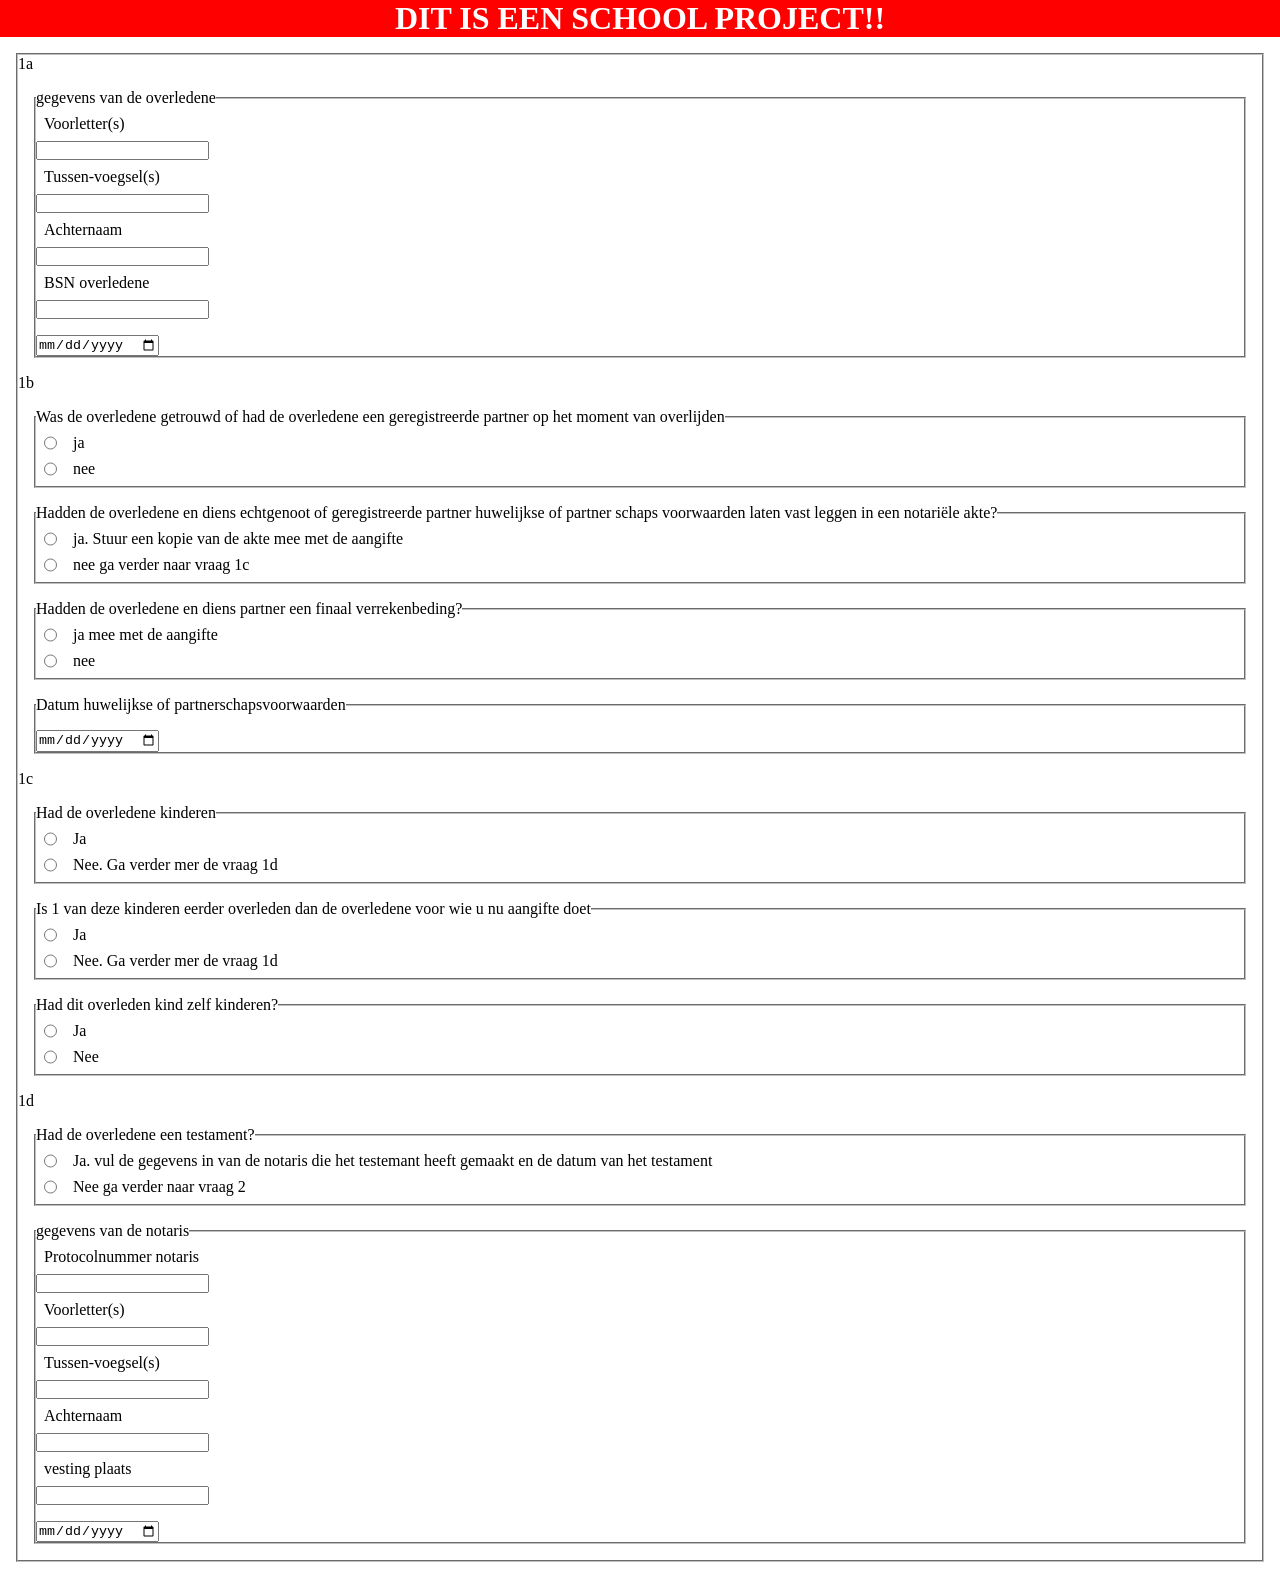
==== index.html @ cbd128c9 "warning school project aangemaakt" ====
<!doctype html>
<html lang="NL">
  <head>
    <meta charset="UTF-8" />
    <meta name="viewport" content="width=device-width, initial-scale=1.0" />
    <title>Document</title>
    <link rel="stylesheet" href="css/style.css" />
  </head>
  <header>
    <h1>Dit is een school project!!</h1>
  </header>
  <body>
    <form>
      <fieldset>
        <!-- /////////////////////////////// 
        fieldset voor invullen van de namen
        /////////////////////////////// -->
        <p>1a</p>
        <fieldset>
          <legend>gegevens van de overledene</legend>

          <label for="name">Voorletter(s)</label>
          <input type="text" id="name" required />
          <label for="name">Tussen-voegsel(s)</label>
          <input type="text" />
          <label for="name">Achternaam</label>
          <input type="text" id="name" />
          <label for="name">BSN overledene</label>
          <input type="text" id="name" minlength="8" maxlength="9" required />
          <label for="name"></label>
          <input type="date" id="name" />
        </fieldset>
        <!-- /////////////////////////////// 
        married gedeelte
        /////////////////////////////// -->
        <p>1b</p>
        <fieldset>
          <legend>
            Was de overledene getrouwd of had de overledene een geregistreerde
            partner op het moment van overlijden
          </legend>
          <label> <input type="radio" name="married" />ja </label>
          <label> <input type="radio" name="married" />nee </label>
        </fieldset>

        <fieldset>
          <legend>
            Hadden de overledene en diens echtgenoot of geregistreerde partner
            huwelijkse of partner schaps voorwaarden laten vast leggen in een
            notariële akte?
          </legend>
          <label
            ><input type="radio" name="akte" />ja. Stuur een kopie van de akte
            mee met de aangifte</label
          >
          <label
            ><input type="radio" name="akte" /> nee ga verder naar vraag
            1c</label
          >
        </fieldset>

        <fieldset>
          <legend>
            Hadden de overledene en diens partner een finaal verrekenbeding?
          </legend>
          <label
            ><input type="radio" name="partner" />ja mee met de aangifte</label
          >
          <label><input type="radio" name="partner" /> nee</label>
        </fieldset>
        <fieldset>
          <legend>Datum huwelijkse of partnerschapsvoorwaarden</legend>
          <label for="huwlijk"></label>
          <input type="date" id="huwlijk" />
        </fieldset>

        <!-- /////////////////////////////// 
        Kinderen >
        /////////////////////////////// -->

        1c
        <fieldset>
          <legend>Had de overledene kinderen</legend>
          <label><input type="radio" name="kinderen" />Ja </label>
          <label
            ><input type="radio" name="kinderen" /> Nee. Ga verder mer de vraag
            1d</label
          >
        </fieldset>

        <fieldset>
          <legend>
            Is 1 van deze kinderen eerder overleden dan de overledene voor wie u
            nu aangifte doet
          </legend>
          <label><input type="radio" name="kinderen-dood" />Ja </label>
          <label
            ><input type="radio" name="kinderen-dood" /> Nee. Ga verder mer de
            vraag 1d</label
          >
        </fieldset>

        <fieldset>
          <legend>Had dit overleden kind zelf kinderen?</legend>
          <label><input type="radio" name="kinderen-kind" />Ja </label>
          <label> <input type="radio" name="kinderen-kind" /> Nee </label>
        </fieldset>

        <!-- /////////////////////////////// 
     overleden
        /////////////////////////////// -->
        <p>1d</p>

        <fieldset>
          <legend>Had de overledene een testament?</legend>
          <label
            ><input type="radio" name="overleden" />Ja. vul de gegevens in van
            de notaris die het testemant heeft gemaakt en de datum van het
            testament</label
          >
          <label
            ><input type="radio" name="overleden" /> Nee ga verder naar vraag
            2</label
          >
        </fieldset>
        <fieldset>
          <legend>gegevens van de notaris</legend>

          <label for="notaris">Protocolnummer notaris</label>
          <input type="number" id="notaris" />

          <label for="notaris">Voorletter(s)</label>
          <input type="text" id="notaris" required />
          <label for="notaris">Tussen-voegsel(s)</label>
          <input type="text" />
          <label for="notaris">Achternaam</label>
          <input type="text" id="notaris" />
          <label for="notaris">vesting plaats</label>
          <input type="text" id="notaris" />

          <label for="notaris"></label>
          <input type="date" id="notaris" />
        </fieldset>
      </fieldset>
    </form>
    <script src="scripts/script.js"></script>
  </body>
</html>
---- css/style.css ----
*{
    margin: 0;
    padding: 0;
    font-style: roboto;
}

h1{
    background-color: red;
    color: white;
    display: flex;
    justify-content: center;
    text-transform: uppercase;
}

fieldset{
    margin: 1rem;
}

label{
    display: flex;
    gap: 1rem;
    margin: 0.5rem;
}
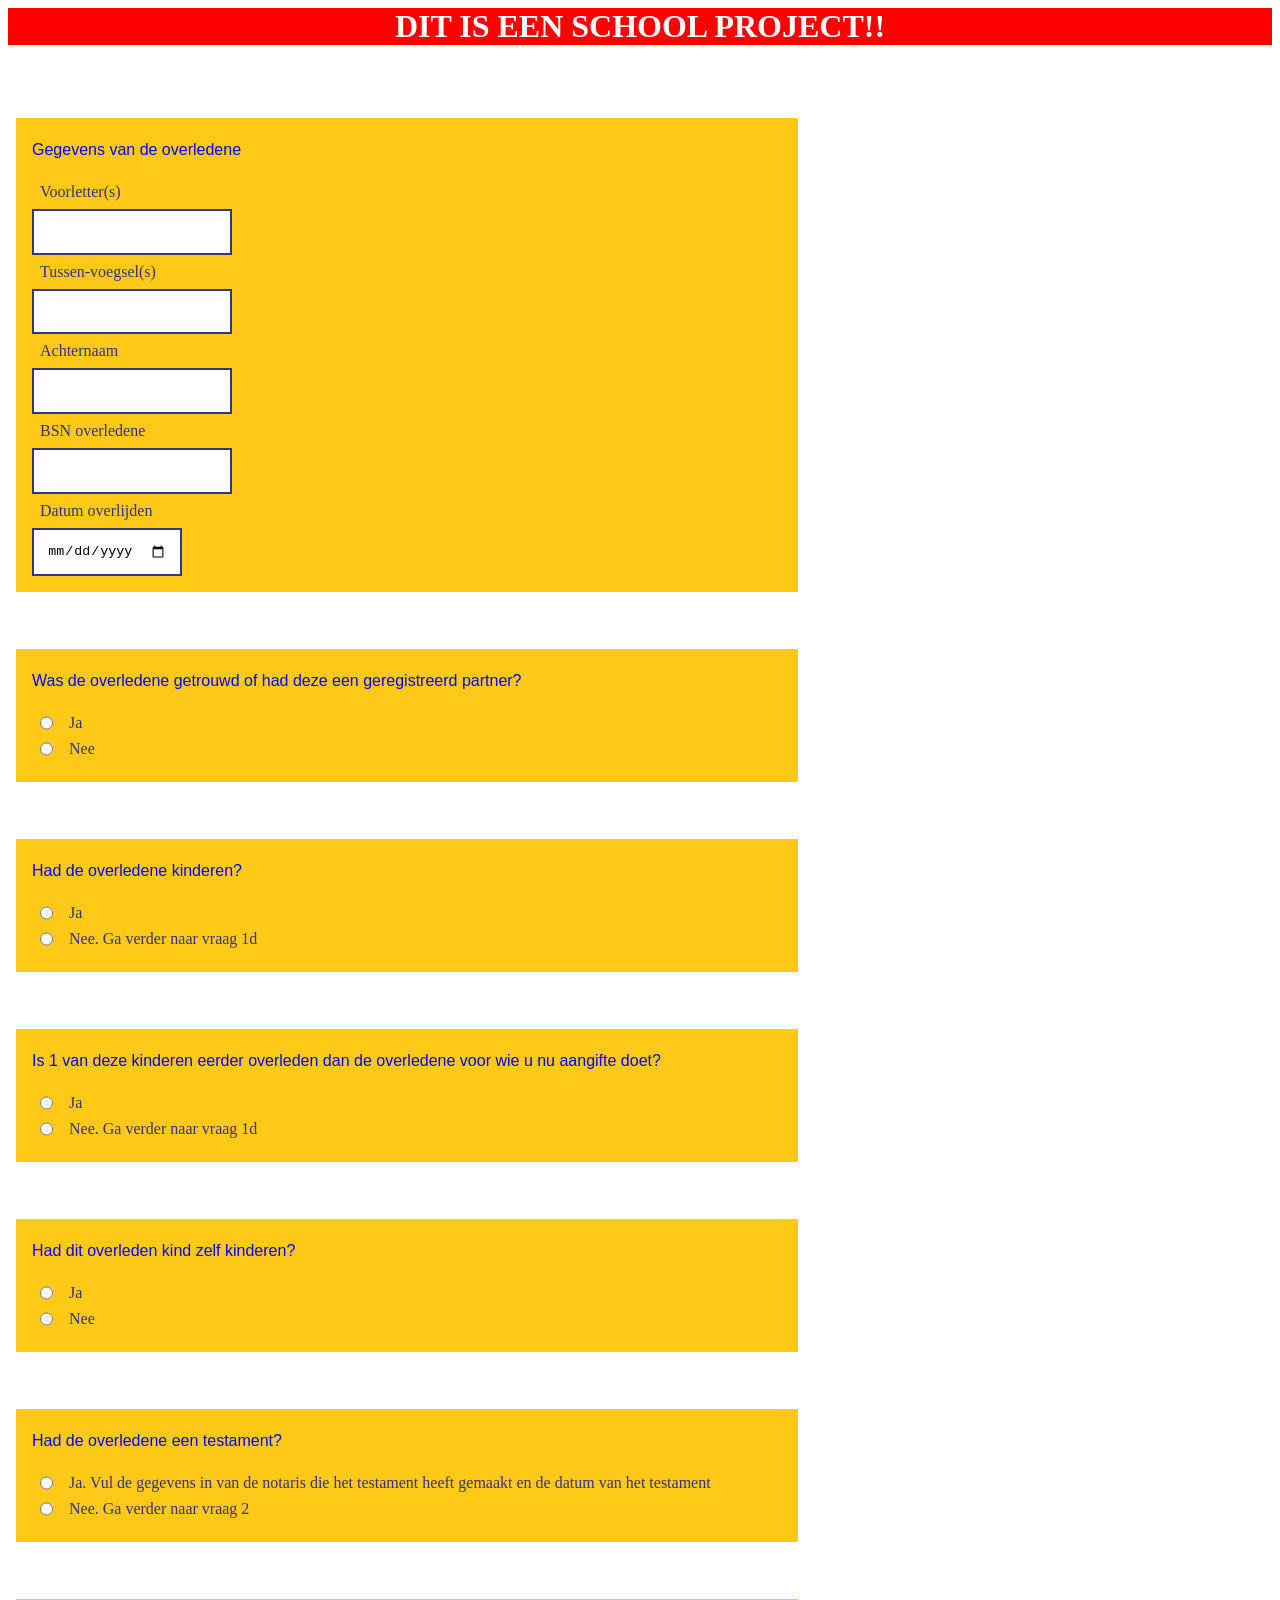
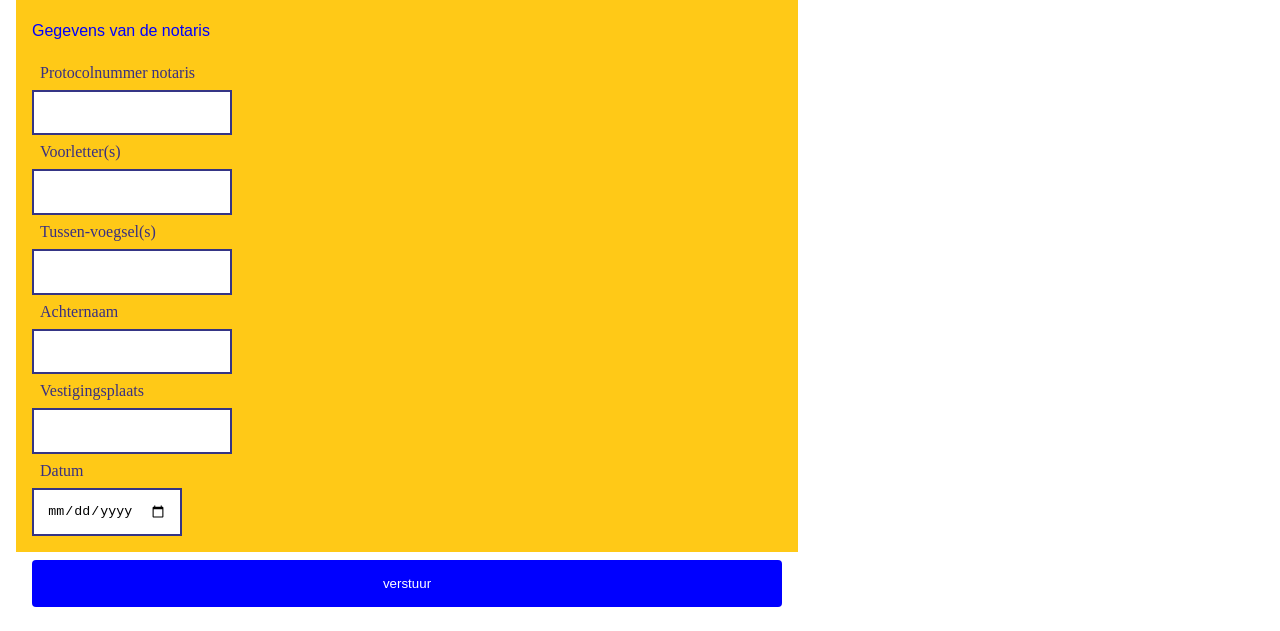
==== commit f36f8b7a: "styling toevoegen en 1e progressiv disclosure toegevoegd" ====
--- a/index.html
+++ b/index.html
@@ -6,143 +6,180 @@
     <title>Document</title>
     <link rel="stylesheet" href="css/style.css" />
   </head>
-  <header>
-    <h1>Dit is een school project!!</h1>
-  </header>
+
   <body>
+    <header>
+      <h1>Dit is een school project!!</h1>
+    </header>
+
     <form>
+      <!-- 1A -->
+
       <fieldset>
-        <!-- /////////////////////////////// 
-        fieldset voor invullen van de namen
-        /////////////////////////////// -->
-        <p>1a</p>
-        <fieldset>
-          <legend>gegevens van de overledene</legend>
+        <legend>Gegevens van de overledene</legend>
 
-          <label for="name">Voorletter(s)</label>
-          <input type="text" id="name" required />
-          <label for="name">Tussen-voegsel(s)</label>
-          <input type="text" />
-          <label for="name">Achternaam</label>
-          <input type="text" id="name" />
-          <label for="name">BSN overledene</label>
-          <input type="text" id="name" minlength="8" maxlength="9" required />
-          <label for="name"></label>
-          <input type="date" id="name" />
-        </fieldset>
-        <!-- /////////////////////////////// 
-        married gedeelte
-        /////////////////////////////// -->
-        <p>1b</p>
-        <fieldset>
-          <legend>
-            Was de overledene getrouwd of had de overledene een geregistreerde
-            partner op het moment van overlijden
-          </legend>
-          <label> <input type="radio" name="married" />ja </label>
-          <label> <input type="radio" name="married" />nee </label>
-        </fieldset>
+        <label for="initial">Voorletter(s)</label>
+        <input type="text" id="initial" required />
 
-        <fieldset>
-          <legend>
-            Hadden de overledene en diens echtgenoot of geregistreerde partner
-            huwelijkse of partner schaps voorwaarden laten vast leggen in een
-            notariële akte?
-          </legend>
-          <label
-            ><input type="radio" name="akte" />ja. Stuur een kopie van de akte
-            mee met de aangifte</label
-          >
-          <label
-            ><input type="radio" name="akte" /> nee ga verder naar vraag
-            1c</label
-          >
-        </fieldset>
+        <label for="tussen">Tussen-voegsel(s)</label>
+        <input type="text" id="tussen" />
 
-        <fieldset>
-          <legend>
-            Hadden de overledene en diens partner een finaal verrekenbeding?
-          </legend>
-          <label
-            ><input type="radio" name="partner" />ja mee met de aangifte</label
-          >
-          <label><input type="radio" name="partner" /> nee</label>
-        </fieldset>
-        <fieldset>
-          <legend>Datum huwelijkse of partnerschapsvoorwaarden</legend>
-          <label for="huwlijk"></label>
-          <input type="date" id="huwlijk" />
-        </fieldset>
+        <label for="achternaam">Achternaam</label>
+        <input type="text" id="achternaam" />
 
-        <!-- /////////////////////////////// 
-        Kinderen >
-        /////////////////////////////// -->
+        <label for="bsn">BSN overledene</label>
+        <input type="text" id="bsn" minlength="8" maxlength="9" required />
 
-        1c
-        <fieldset>
-          <legend>Had de overledene kinderen</legend>
-          <label><input type="radio" name="kinderen" />Ja </label>
-          <label
-            ><input type="radio" name="kinderen" /> Nee. Ga verder mer de vraag
-            1d</label
-          >
-        </fieldset>
+        <label for="date">Datum overlijden</label>
+        <input type="date" id="date" />
+      </fieldset>
 
-        <fieldset>
-          <legend>
-            Is 1 van deze kinderen eerder overleden dan de overledene voor wie u
-            nu aangifte doet
-          </legend>
-          <label><input type="radio" name="kinderen-dood" />Ja </label>
-          <label
-            ><input type="radio" name="kinderen-dood" /> Nee. Ga verder mer de
-            vraag 1d</label
-          >
-        </fieldset>
+      <!-- 1B -->
 
-        <fieldset>
-          <legend>Had dit overleden kind zelf kinderen?</legend>
-          <label><input type="radio" name="kinderen-kind" />Ja </label>
-          <label> <input type="radio" name="kinderen-kind" /> Nee </label>
-        </fieldset>
+      <fieldset>
+        <legend>
+          Was de overledene getrouwd of had deze een geregistreerd partner?
+        </legend>
 
-        <!-- /////////////////////////////// 
-     overleden
-        /////////////////////////////// -->
-        <p>1d</p>
+        <label for="married-ja">
+          <input type="radio" name="married" id="married-ja" />
+          Ja
+        </label>
 
-        <fieldset>
-          <legend>Had de overledene een testament?</legend>
-          <label
-            ><input type="radio" name="overleden" />Ja. vul de gegevens in van
-            de notaris die het testemant heeft gemaakt en de datum van het
-            testament</label
-          >
-          <label
-            ><input type="radio" name="overleden" /> Nee ga verder naar vraag
-            2</label
-          >
-        </fieldset>
-        <fieldset>
-          <legend>gegevens van de notaris</legend>
+        <label for="married-nee">
+          <input type="radio" name="married" id="married-nee" />
+          Nee
+        </label>
+      </fieldset>
 
-          <label for="notaris">Protocolnummer notaris</label>
-          <input type="number" id="notaris" />
+      <fieldset id="akte-fieldset">
+        <legend>
+          Hadden de overledene en diens echtgenoot of geregistreerde partner
+          huwelijkse of partnerschapsvoorwaarden laten vastleggen in een
+          notariële akte?
+        </legend>
 
-          <label for="notaris">Voorletter(s)</label>
-          <input type="text" id="notaris" required />
-          <label for="notaris">Tussen-voegsel(s)</label>
-          <input type="text" />
-          <label for="notaris">Achternaam</label>
-          <input type="text" id="notaris" />
-          <label for="notaris">vesting plaats</label>
-          <input type="text" id="notaris" />
+        <label for="akte-ja">
+          <input type="radio" name="akte" id="akte-ja" />
+          Ja. Stuur een kopie mee
+        </label>
 
-          <label for="notaris"></label>
-          <input type="date" id="notaris" />
-        </fieldset>
+        <label for="akte-nee">
+          <input type="radio" name="akte" id="akte-nee" />
+          Nee. Ga verder naar vraag 1c
+        </label>
       </fieldset>
+
+      <fieldset id="partner-fieldset">
+        <legend>
+          Hadden de overledene en diens partner een finaal verrekenbeding?
+        </legend>
+
+        <label for="partner-ja">
+          <input type="radio" name="partner" id="partner-ja" />
+          Ja, mee met de aangifte
+        </label>
+
+        <label for="partner-nee">
+          <input type="radio" name="partner" id="partner-nee" />
+          Nee
+        </label>
+      </fieldset>
+
+      <fieldset id="huwlijk-fieldset">
+        <legend>Datum huwelijkse of partnerschapsvoorwaarden</legend>
+
+        <label for="huwlijk">Datum</label>
+        <input type="date" id="huwlijk" />
+      </fieldset>
+
+      <!-- 1C -->
+
+      <fieldset>
+        <legend>Had de overledene kinderen?</legend>
+
+        <label for="kinderen-ja">
+          <input type="radio" name="kinderen" id="kinderen-ja" />
+          Ja
+        </label>
+
+        <label for="kinderen-nee">
+          <input type="radio" name="kinderen" id="kinderen-nee" />
+          Nee. Ga verder naar vraag 1d
+        </label>
+      </fieldset>
+
+      <fieldset>
+        <legend>
+          Is 1 van deze kinderen eerder overleden dan de overledene voor wie u
+          nu aangifte doet?
+        </legend>
+
+        <label for="kinderen-dood-ja">
+          <input type="radio" name="kinderen-dood" id="kinderen-dood-ja" />
+          Ja
+        </label>
+
+        <label for="kinderen-dood-nee">
+          <input type="radio" name="kinderen-dood" id="kinderen-dood-nee" />
+          Nee. Ga verder naar vraag 1d
+        </label>
+      </fieldset>
+
+      <fieldset>
+        <legend>Had dit overleden kind zelf kinderen?</legend>
+
+        <label for="kinderen-kind-ja">
+          <input type="radio" name="kinderen-kind" id="kinderen-kind-ja" />
+          Ja
+        </label>
+
+        <label for="kinderen-kind-nee">
+          <input type="radio" name="kinderen-kind" id="kinderen-kind-nee" />
+          Nee
+        </label>
+      </fieldset>
+
+      <!-- 1D -->
+
+      <fieldset>
+        <legend>Had de overledene een testament?</legend>
+
+        <label for="testament-ja">
+          <input type="radio" name="testament" id="testament-ja" />
+          Ja. Vul de gegevens in van de notaris die het testament heeft gemaakt
+          en de datum van het testament
+        </label>
+
+        <label for="testament-nee">
+          <input type="radio" name="testament" id="testament-nee" />
+          Nee. Ga verder naar vraag 2
+        </label>
+      </fieldset>
+
+      <fieldset>
+        <legend>Gegevens van de notaris</legend>
+
+        <label for="notaris-protocol">Protocolnummer notaris</label>
+        <input type="number" id="notaris-protocol" />
+
+        <label for="notaris-voorletters">Voorletter(s)</label>
+        <input type="text" id="notaris-voorletters" required />
+
+        <label for="notaris-tussen">Tussen-voegsel(s)</label>
+        <input type="text" id="notaris-tussen" />
+
+        <label for="notaris-achternaam">Achternaam</label>
+        <input type="text" id="notaris-achternaam" />
+
+        <label for="notaris-vesting">Vestigingsplaats</label>
+        <input type="text" id="notaris-vesting" />
+
+        <label for="notaris-datum">Datum</label>
+        <input type="date" id="notaris-datum" />
+      </fieldset>
+
+      <button type="submit">verstuur</button>
     </form>
-    <script src="scripts/script.js"></script>
   </body>
 </html>
--- a/css/style.css
+++ b/css/style.css
@@ -1,8 +1,24 @@
+/* MARK: root */
+:root{
+    --form-width: min(80vw, 750px);
+}
+/* zet de fonts om van woff naar ttf */
+@font-face{
+    font-family: nssans;
+    src: url(assets/fonts/nssans-regular.woff2);
+}
+
 *{
     margin: 0;
     padding: 0;
-    font-style: roboto;
+    border: none;
 }
+
+body{
+  color: rgb(230 230 233);
+  margin: 0.5rem;
+}
+
 
 h1{
     background-color: red;
@@ -10,14 +26,75 @@
     display: flex;
     justify-content: center;
     text-transform: uppercase;
+    
 }
 
+form{
+    display: flex;
+    flex-direction: column;
+    align-items: center;
+    margin: 1rem;
+    width: var(--form-width);
+    padding: 0.5rem;
+}
+
+
+
 fieldset{
-    margin: 1rem;
+    margin: 0.5rem;
+    width: 100%;
+    background-color: rgb(255 201 23);
+    padding: 1rem;
 }
+
+legend{
+    color: blue;
+    padding-top: 4rem;
+    font-family: nssans, sans-serif;
+
+}
+/* met Nienke gemaakt
+fieldset:has(input[type="radio"]) legend, fieldset:has(input[type="text"]) legend{
+    float: none;
+} */
 
 label{
     display: flex;
+    flex-direction: row;
     gap: 1rem;
     margin: 0.5rem;
-}+    color: rgb(57 48 130);
+}
+
+
+input{
+    padding: 1em;
+    border: 2px solid #353585;
+}
+
+/* MARK: verstuur button */
+button{
+    background-color: blue;
+    width: 100%;
+    height: fit-content;
+    color: white;
+    border-radius: 4px;
+    padding: 1rem;
+}
+
+ /*  MARK: progressiv disclosure  */
+
+#akte-fieldset,
+#partner-fieldset,
+#huwlijk-fieldset {
+    display: none;
+}
+
+form:has(#married-ja:checked) #akte-fieldset,
+form:has(#married-ja:checked) #partner-fieldset,
+form:has(#married-ja:checked) #huwlijk-fieldset {
+    display: block;
+}
+
+
+
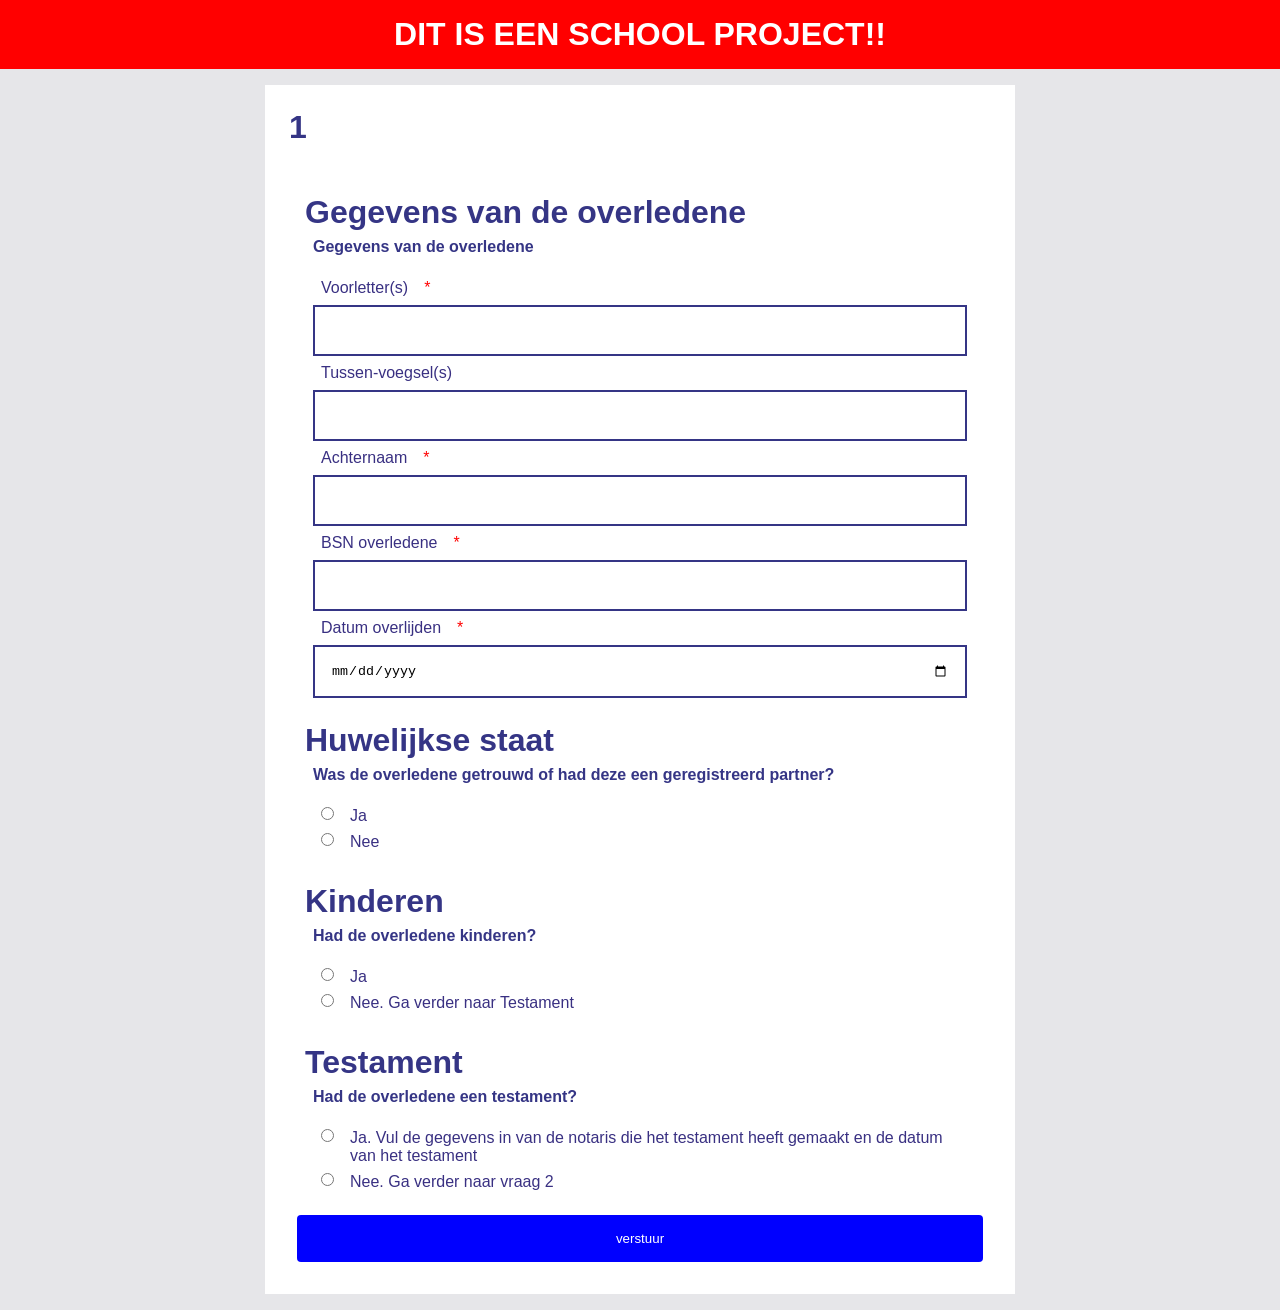
==== commit 51c45927: "readmy update en error msg begin toegevoegd" ====
--- a/index.html
+++ b/index.html
@@ -13,173 +13,183 @@
     </header>
 
     <form>
-      <!-- 1A -->
+      <h2>1</h2>
+      <fieldset>
+        <!-- MARK:gegevens overledene -->
+        <h2>Gegevens van de overledene</h2>
+        <fieldset>
+          <legend>Gegevens van de overledene</legend>
 
-      <fieldset>
-        <legend>Gegevens van de overledene</legend>
+          <label for="initial">Voorletter(s) <span>*</span></label>
+          <input type="text" id="initial" required />
+          <p class="error-msg">vul je Voorletter(s) in</p>
 
-        <label for="initial">Voorletter(s)</label>
-        <input type="text" id="initial" required />
+          <label for="tussen">Tussen-voegsel(s)</label>
+          <input type="text" id="tussen" />
 
-        <label for="tussen">Tussen-voegsel(s)</label>
-        <input type="text" id="tussen" />
+          <label for="achternaam">Achternaam <span>*</span></label>
+          <input type="text" id="achternaam" required />
+          <p class="error-msg">vul je acthernaam in</p>
 
-        <label for="achternaam">Achternaam</label>
-        <input type="text" id="achternaam" />
+          <label for="bsn">BSN overledene <span>*</span></label>
+          <input type="text" id="bsn" minlength="8" maxlength="9" required />
+          <p class="error-msg">BSN nummer bestaat uit 8 tot 9 nummers</p>
 
-        <label for="bsn">BSN overledene</label>
-        <input type="text" id="bsn" minlength="8" maxlength="9" required />
+          <label for="date">Datum overlijden <span>*</span></label>
+          <input type="date" id="date" required />
+        </fieldset>
+        <!-- MARK:huwelijkse staat -->
+        <h2>Huwelijkse staat</h2>
+        <fieldset>
+          <legend>
+            Was de overledene getrouwd of had deze een geregistreerd partner?
+          </legend>
 
-        <label for="date">Datum overlijden</label>
-        <input type="date" id="date" />
+          <label for="married-ja">
+            <input type="radio" name="married" id="married-ja" />
+            Ja
+          </label>
+
+          <label for="married-nee">
+            <input type="radio" name="married" id="married-nee" />
+            Nee
+          </label>
+        </fieldset>
+
+        <fieldset id="akte-fieldset">
+          <legend>
+            Hadden de overledene en diens echtgenoot of geregistreerde partner
+            huwelijkse of partnerschapsvoorwaarden laten vastleggen in een
+            notariële akte?
+          </legend>
+
+          <label for="akte-ja">
+            <input type="radio" name="akte" id="akte-ja" />
+            Ja. Stuur een kopie mee
+          </label>
+
+          <label for="akte-nee">
+            <input type="radio" name="akte" id="akte-nee" />
+            Nee. Ga verder naar de volgende vraag
+          </label>
+        </fieldset>
+
+        <fieldset id="akte-kopie-fieldset">
+          <legend>Kopie van de akte</legend>
+          <label for="akte-kopie">Kopie van de akte</label>
+          <input type="file" id="akte-kopie" />
+        </fieldset>
+
+        <fieldset id="partner-fieldset">
+          <legend>
+            Hadden de overledene en diens partner een finaal verrekenbeding?
+          </legend>
+
+          <label for="partner-ja">
+            <input type="radio" name="partner" id="partner-ja" />
+            Ja, mee met de aangifte
+          </label>
+
+          <label for="partner-nee">
+            <input type="radio" name="partner" id="partner-nee" />
+            Nee
+          </label>
+        </fieldset>
+
+        <fieldset id="huwlijk-fieldset">
+          <legend>Datum huwelijkse of partnerschapsvoorwaarden</legend>
+          <label for="huwlijk">Datum</label>
+          <input type="date" id="huwlijk" />
+        </fieldset>
+        <!-- MARK:kinderen -->
+        <h2>Kinderen</h2>
+        <fieldset>
+          <legend>Had de overledene kinderen?</legend>
+
+          <label for="kinderen-ja">
+            <input type="radio" name="kinderen" id="kinderen-ja" />
+            Ja
+          </label>
+
+          <label for="kinderen-nee">
+            <input type="radio" name="kinderen" id="kinderen-nee" />
+            Nee. Ga verder naar Testament
+          </label>
+        </fieldset>
+
+        <fieldset id="kinderen-dood-fieldset">
+          <legend>
+            Is 1 van deze kinderen eerder overleden dan de overledene voor wie u
+            nu aangifte doet?
+          </legend>
+
+          <label for="kinderen-dood-ja">
+            <input type="radio" name="kinderen-dood" id="kinderen-dood-ja" />
+            Ja
+          </label>
+
+          <label for="kinderen-dood-nee">
+            <input type="radio" name="kinderen-dood" id="kinderen-dood-nee" />
+            Nee. Ga verder naar Testament
+          </label>
+        </fieldset>
+
+        <fieldset id="kinderen-kind-fieldset">
+          <legend>Had dit overleden kind zelf kinderen?</legend>
+
+          <label for="kinderen-kind-ja">
+            <input type="radio" name="kinderen-kind" id="kinderen-kind-ja" />
+            Ja
+          </label>
+
+          <label for="kinderen-kind-nee">
+            <input type="radio" name="kinderen-kind" id="kinderen-kind-nee" />
+            Nee
+          </label>
+        </fieldset>
+        <!-- MARK:testament/notaris -->
+        <h2>Testament</h2>
+        <fieldset>
+          <legend>Had de overledene een testament?</legend>
+
+          <label for="testament-ja">
+            <input type="radio" name="testament" id="testament-ja" />
+            Ja. Vul de gegevens in van de notaris die het testament heeft
+            gemaakt en de datum van het testament
+          </label>
+
+          <label for="testament-nee">
+            <input type="radio" name="testament" id="testament-nee" />
+            Nee. Ga verder naar vraag 2
+          </label>
+        </fieldset>
+        <!-----------------------
+--------- Notaris -------
+--------------------------->
+        <fieldset id="notaris-fieldset">
+          <legend>Gegevens van de notaris</legend>
+
+          <label for="notaris-protocol">Protocolnummer notaris</label>
+          <input type="number" id="notaris-protocol" />
+
+          <label for="notaris-voorletters">Voorletter(s)</label>
+          <input type="text" id="notaris-voorletters" />
+
+          <label for="notaris-tussen">Tussen-voegsel(s)</label>
+          <input type="text" id="notaris-tussen" />
+
+          <label for="notaris-achternaam">Achternaam</label>
+          <input type="text" id="notaris-achternaam" />
+
+          <label for="notaris-vesting">Vestigingsplaats</label>
+          <input type="text" id="notaris-vesting" />
+
+          <label for="notaris-datum">Datum</label>
+          <input type="date" id="notaris-datum" />
+        </fieldset>
+
+        <button type="submit">verstuur</button>
       </fieldset>
-
-      <!-- 1B -->
-
-      <fieldset>
-        <legend>
-          Was de overledene getrouwd of had deze een geregistreerd partner?
-        </legend>
-
-        <label for="married-ja">
-          <input type="radio" name="married" id="married-ja" />
-          Ja
-        </label>
-
-        <label for="married-nee">
-          <input type="radio" name="married" id="married-nee" />
-          Nee
-        </label>
-      </fieldset>
-
-      <fieldset id="akte-fieldset">
-        <legend>
-          Hadden de overledene en diens echtgenoot of geregistreerde partner
-          huwelijkse of partnerschapsvoorwaarden laten vastleggen in een
-          notariële akte?
-        </legend>
-
-        <label for="akte-ja">
-          <input type="radio" name="akte" id="akte-ja" />
-          Ja. Stuur een kopie mee
-        </label>
-
-        <label for="akte-nee">
-          <input type="radio" name="akte" id="akte-nee" />
-          Nee. Ga verder naar vraag 1c
-        </label>
-      </fieldset>
-
-      <fieldset id="partner-fieldset">
-        <legend>
-          Hadden de overledene en diens partner een finaal verrekenbeding?
-        </legend>
-
-        <label for="partner-ja">
-          <input type="radio" name="partner" id="partner-ja" />
-          Ja, mee met de aangifte
-        </label>
-
-        <label for="partner-nee">
-          <input type="radio" name="partner" id="partner-nee" />
-          Nee
-        </label>
-      </fieldset>
-
-      <fieldset id="huwlijk-fieldset">
-        <legend>Datum huwelijkse of partnerschapsvoorwaarden</legend>
-
-        <label for="huwlijk">Datum</label>
-        <input type="date" id="huwlijk" />
-      </fieldset>
-
-      <!-- 1C -->
-
-      <fieldset>
-        <legend>Had de overledene kinderen?</legend>
-
-        <label for="kinderen-ja">
-          <input type="radio" name="kinderen" id="kinderen-ja" />
-          Ja
-        </label>
-
-        <label for="kinderen-nee">
-          <input type="radio" name="kinderen" id="kinderen-nee" />
-          Nee. Ga verder naar vraag 1d
-        </label>
-      </fieldset>
-
-      <fieldset>
-        <legend>
-          Is 1 van deze kinderen eerder overleden dan de overledene voor wie u
-          nu aangifte doet?
-        </legend>
-
-        <label for="kinderen-dood-ja">
-          <input type="radio" name="kinderen-dood" id="kinderen-dood-ja" />
-          Ja
-        </label>
-
-        <label for="kinderen-dood-nee">
-          <input type="radio" name="kinderen-dood" id="kinderen-dood-nee" />
-          Nee. Ga verder naar vraag 1d
-        </label>
-      </fieldset>
-
-      <fieldset>
-        <legend>Had dit overleden kind zelf kinderen?</legend>
-
-        <label for="kinderen-kind-ja">
-          <input type="radio" name="kinderen-kind" id="kinderen-kind-ja" />
-          Ja
-        </label>
-
-        <label for="kinderen-kind-nee">
-          <input type="radio" name="kinderen-kind" id="kinderen-kind-nee" />
-          Nee
-        </label>
-      </fieldset>
-
-      <!-- 1D -->
-
-      <fieldset>
-        <legend>Had de overledene een testament?</legend>
-
-        <label for="testament-ja">
-          <input type="radio" name="testament" id="testament-ja" />
-          Ja. Vul de gegevens in van de notaris die het testament heeft gemaakt
-          en de datum van het testament
-        </label>
-
-        <label for="testament-nee">
-          <input type="radio" name="testament" id="testament-nee" />
-          Nee. Ga verder naar vraag 2
-        </label>
-      </fieldset>
-
-      <fieldset>
-        <legend>Gegevens van de notaris</legend>
-
-        <label for="notaris-protocol">Protocolnummer notaris</label>
-        <input type="number" id="notaris-protocol" />
-
-        <label for="notaris-voorletters">Voorletter(s)</label>
-        <input type="text" id="notaris-voorletters" required />
-
-        <label for="notaris-tussen">Tussen-voegsel(s)</label>
-        <input type="text" id="notaris-tussen" />
-
-        <label for="notaris-achternaam">Achternaam</label>
-        <input type="text" id="notaris-achternaam" />
-
-        <label for="notaris-vesting">Vestigingsplaats</label>
-        <input type="text" id="notaris-vesting" />
-
-        <label for="notaris-datum">Datum</label>
-        <input type="date" id="notaris-datum" />
-      </fieldset>
-
-      <button type="submit">verstuur</button>
     </form>
   </body>
 </html>
--- a/css/style.css
+++ b/css/style.css
@@ -1,98 +1,183 @@
-/* MARK: root */
-:root{
-    --form-width: min(80vw, 750px);
-}
-/* zet de fonts om van woff naar ttf */
-@font-face{
+@font-face {
     font-family: nssans;
-    src: url(assets/fonts/nssans-regular.woff2);
+    src: url('../assets/fonts/nssans-regular.woff2') format('woff2');
+    font-weight: normal;
+    font-style: normal;
 }
 
-*{
-    margin: 0;
-    padding: 0;
-    border: none;
+@font-face {
+    font-family: nssans;
+    src: url('../assets/fonts/nssans-bold.woff2') format('woff2');
+    font-weight: bold;
+    font-style: normal;
 }
-
-body{
-  color: rgb(230 230 233);
-  margin: 0.5rem;
+/* MARK: root */
+:root {
+    --form-width: min(92vw, 750px);
+    
+    /* Colors */
+    --color-primary: #353585;
+    --color-primary-dark: #0a3680;
+    --color-light: #e6e6e9;
+    --color-accent: red;
+    --color-text: rgb(57 48 130);
+    --color-bg: #e6e6e9;
+    --color-white: white;
+    --color-button: blue;
+    --color-border: #353585;
 }
 
 
-h1{
-    background-color: red;
-    color: white;
+* {
+    margin: 0;
+    padding: 0;
+    border: 0;
+    box-sizing: border-box;
+}
+
+body {
+    background-color: var(--color-bg);
+    font-family: nssans, sans-serif;
+}
+
+h1 {
+    background-color: var(--color-accent);
+    color: var(--color-white);
     display: flex;
     justify-content: center;
     text-transform: uppercase;
-    
+    padding: 1rem;
+    font-family: nssans, sans-serif;
+    font-weight: bold;
 }
 
-form{
+form {
     display: flex;
     flex-direction: column;
-    align-items: center;
-    margin: 1rem;
+    align-items: stretch;
+    margin: 1rem auto;
     width: var(--form-width);
-    padding: 0.5rem;
+    padding: 1rem;
+    background-color: var(--color-white);
+    gap: 1rem;
 }
 
-
-
-fieldset{
-    margin: 0.5rem;
-    width: 100%;
-    background-color: rgb(255 201 23);
-    padding: 1rem;
+span {
+    color: var(--color-accent);
 }
 
-legend{
-    color: blue;
-    padding-top: 4rem;
+h2 {
+    padding: 0.5rem ;
+    color: var(--color-primary);
     font-family: nssans, sans-serif;
-
-}
-/* met Nienke gemaakt
-fieldset:has(input[type="radio"]) legend, fieldset:has(input[type="text"]) legend{
-    float: none;
-} */
-
-label{
-    display: flex;
-    flex-direction: row;
-    gap: 1rem;
-    margin: 0.5rem;
-    color: rgb(57 48 130);
+    font-size: 2rem;
+    font-weight: bold;
 }
 
-
-input{
-    padding: 1em;
-    border: 2px solid #353585;
+fieldset {
+    margin: 0;
+    padding: 1rem;
+    width: 100%;
+    min-inline-size: 0;
 }
 
-/* MARK: verstuur button */
-button{
-    background-color: blue;
+legend {
+    color: var(--color-primary);
+    font-family: nssans, sans-serif;
+    line-height: 1;
+    font-weight: bold;
+}
+
+label {
+    display: flex;
+    align-items: flex-start;
+    gap: 1rem;
+    margin: 0.5rem ;
+    color: var(--color-text);
+    font-family: nssans, sans-serif;
+}
+
+/* MARK:input types */
+
+input[type="text"],
+input[type="date"],
+input[type="number"],
+input[type="file"] {
     width: 100%;
-    height: fit-content;
-    color: white;
+    max-width: 100%;
+    padding: 1rem;
+    border: 2px solid var(--color-border);
+    transition: border-color 0.2s ease;
+}
+
+input[type="text"]:focus,
+input[type="date"]:focus,
+input[type="number"]:focus,
+input[type="file"]:focus {
+    border: 3px solid var(--color-primary-dark);
+    background-color: var(--color-light);
+}
+/* MARK:Vallidation */
+input:user-valid{
+    border: 2px solid green
+}
+
+input:user-invalid{
+    border: 2px solid red;
+}
+/* tip gekregen van Mitchell om de error msg met css te doen via een display none en dan display block */
+.error-msg {
+    display: none;
+    color: var(--color-accent);
+}
+
+input:user-invalid + .error-msg {
+    display: block;
+    margin: 4px;
+}
+
+button {
+    background-color: var(--color-button);
+    width: 100%;
+    color: var(--color-white);
     border-radius: 4px;
     padding: 1rem;
+    cursor: pointer;
 }
 
- /*  MARK: progressiv disclosure  */
-
+/* MARK: progressive disclosure */
 #akte-fieldset,
+#akte-kopie-fieldset,
 #partner-fieldset,
-#huwlijk-fieldset {
+#huwlijk-fieldset,
+#kinderen-dood-fieldset,
+#kinderen-kind-fieldset,
+#notaris-fieldset {
     display: none;
 }
 
 form:has(#married-ja:checked) #akte-fieldset,
-form:has(#married-ja:checked) #partner-fieldset,
-form:has(#married-ja:checked) #huwlijk-fieldset {
+form:has(#married-ja:checked) #partner-fieldset {
+    display: block;
+}
+
+form:has(#akte-ja:checked) #akte-kopie-fieldset {
+    display: block;
+}
+
+form:has(#partner-ja:checked) #huwlijk-fieldset {
+    display: block;
+}
+
+form:has(#testament-ja:checked) #notaris-fieldset {
+    display: block;
+}
+
+form:has(#kinderen-ja:checked) #kinderen-dood-fieldset {
+    display: block;
+}
+
+form:has(#kinderen-dood-ja:checked) #kinderen-kind-fieldset {
     display: block;
 }
 
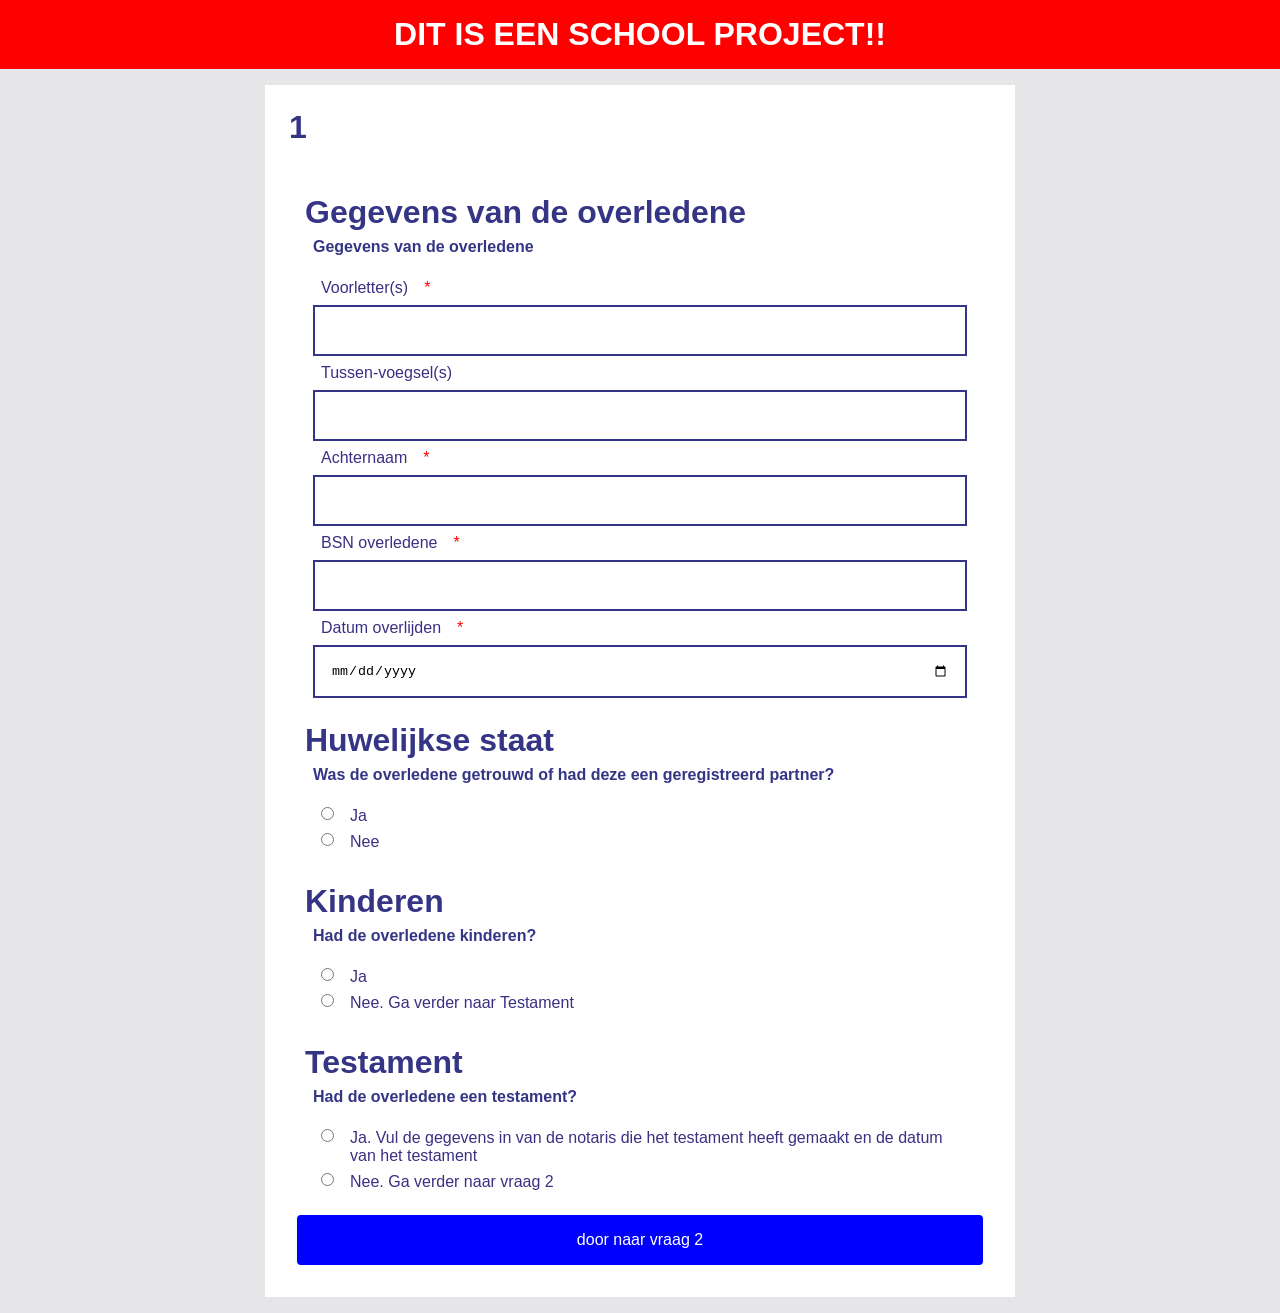
==== commit aa637bf9: "readmy updated 2e pagina toegevoegd en styling volgende button erbij" ====
--- a/index.html
+++ b/index.html
@@ -170,25 +170,24 @@
           <legend>Gegevens van de notaris</legend>
 
           <label for="notaris-protocol">Protocolnummer notaris</label>
-          <input type="number" id="notaris-protocol" />
+          <input type="number" id="notaris-protocol" required />
 
           <label for="notaris-voorletters">Voorletter(s)</label>
-          <input type="text" id="notaris-voorletters" />
+          <input type="text" id="notaris-voorletters" required />
 
           <label for="notaris-tussen">Tussen-voegsel(s)</label>
           <input type="text" id="notaris-tussen" />
 
           <label for="notaris-achternaam">Achternaam</label>
-          <input type="text" id="notaris-achternaam" />
+          <input type="text" id="notaris-achternaam" required />
 
           <label for="notaris-vesting">Vestigingsplaats</label>
-          <input type="text" id="notaris-vesting" />
+          <input type="text" id="notaris-vesting" required />
 
           <label for="notaris-datum">Datum</label>
-          <input type="date" id="notaris-datum" />
+          <input type="date" id="notaris-datum" required />
         </fieldset>
-
-        <button type="submit">verstuur</button>
+        <a href="vraag2.html">door naar vraag 2</a>
       </fieldset>
     </form>
   </body>
--- a/css/style.css
+++ b/css/style.css
@@ -27,7 +27,7 @@
     --color-border: #353585;
 }
 
-
+/* MARK:basic styling */
 * {
     margin: 0;
     padding: 0;
@@ -97,12 +97,40 @@
     font-family: nssans, sans-serif;
 }
 
+ a {
+    display: block;
+    background-color: var(--color-button);
+    color: var(--color-white);
+    width: 100%;
+    border-radius: 4px;
+    padding: 1rem;
+    cursor: pointer;
+    text-align: center;
+    text-decoration: none;
+}
+
+button {
+    background-color: var(--color-button);
+    width: 100%;
+    color: var(--color-white);
+    border-radius: 4px;
+    padding: 1rem;
+    cursor: pointer;
+}
+
+div{
+    display: flex;
+    flex-direction: column;
+    gap: 1rem;
+}
+
 /* MARK:input types */
 
 input[type="text"],
 input[type="date"],
 input[type="number"],
-input[type="file"] {
+input[type="file"],
+input[type="Email"] {
     width: 100%;
     max-width: 100%;
     padding: 1rem;
@@ -113,7 +141,8 @@
 input[type="text"]:focus,
 input[type="date"]:focus,
 input[type="number"]:focus,
-input[type="file"]:focus {
+input[type="file"]:focus,
+input[type="Email"]:focus {
     border: 3px solid var(--color-primary-dark);
     background-color: var(--color-light);
 }
@@ -136,14 +165,6 @@
     margin: 4px;
 }
 
-button {
-    background-color: var(--color-button);
-    width: 100%;
-    color: var(--color-white);
-    border-radius: 4px;
-    padding: 1rem;
-    cursor: pointer;
-}
 
 /* MARK: progressive disclosure */
 #akte-fieldset,
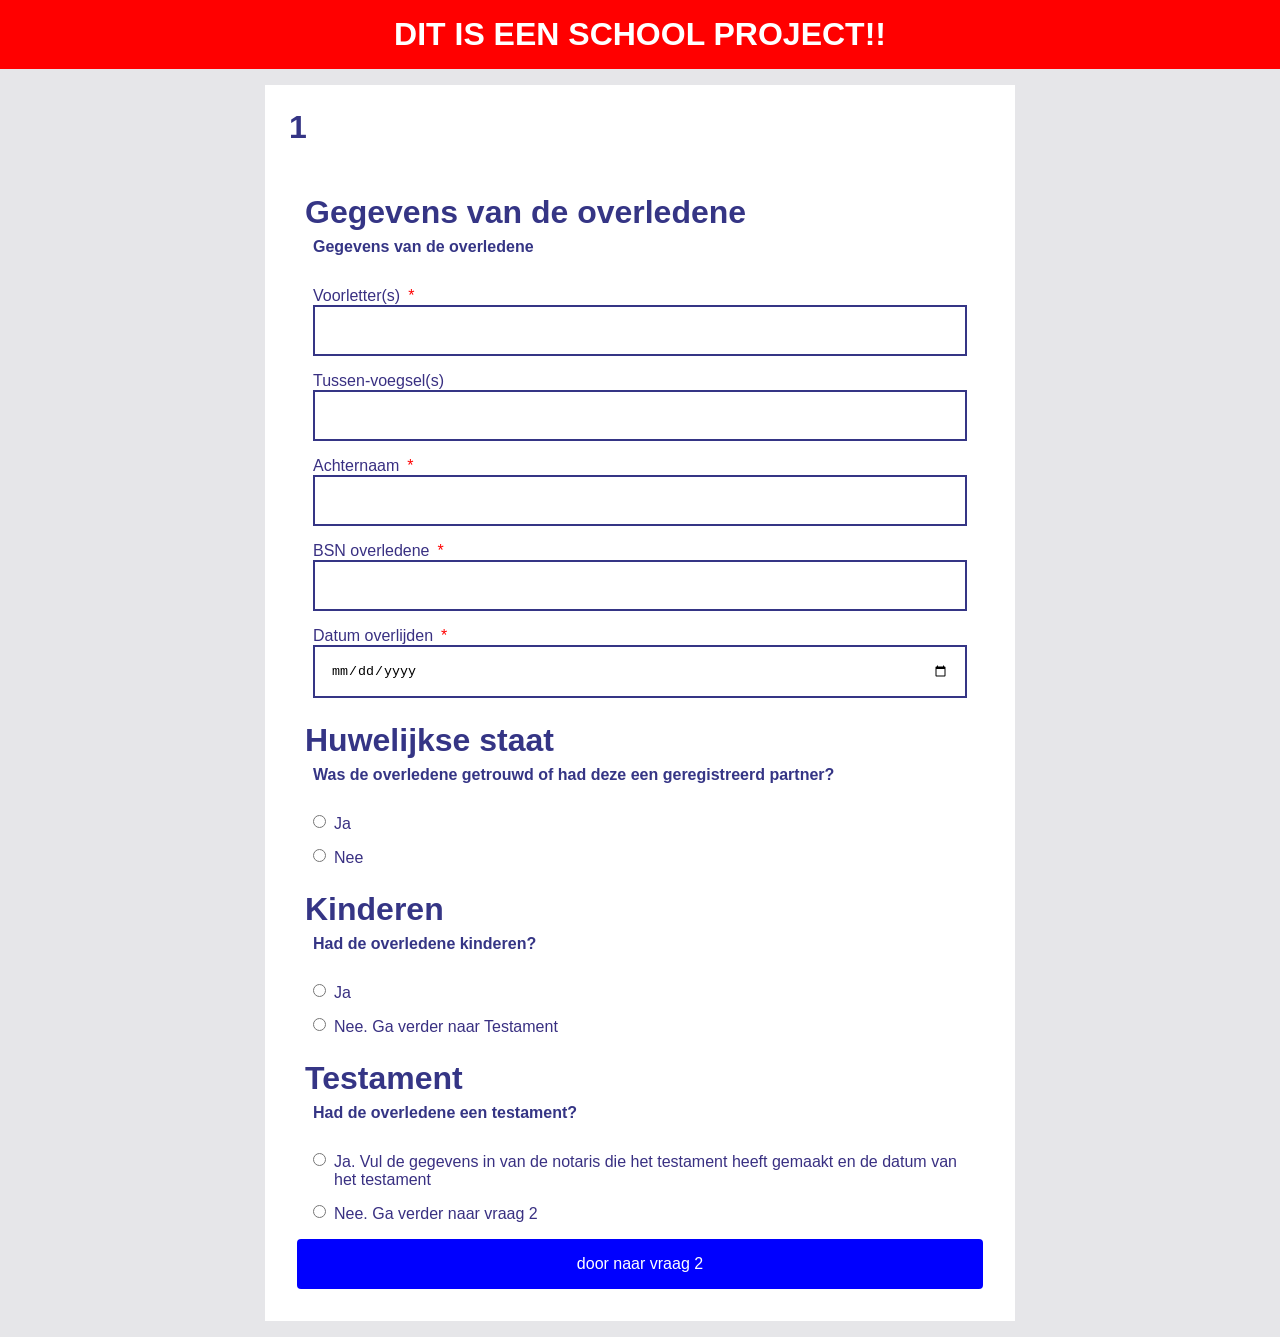
==== commit 91947ace: "readmy updated en wat padding toegevoegd" ====
--- a/index.html
+++ b/index.html
@@ -29,7 +29,7 @@
 
           <label for="achternaam">Achternaam <span>*</span></label>
           <input type="text" id="achternaam" required />
-          <p class="error-msg">vul je acthernaam in</p>
+          <p class="error-msg">vul je achternaam in</p>
 
           <label for="bsn">BSN overledene <span>*</span></label>
           <input type="text" id="bsn" minlength="8" maxlength="9" required />
--- a/css/style.css
+++ b/css/style.css
@@ -75,10 +75,10 @@
 }
 
 fieldset {
-    margin: 0;
-    padding: 1rem;
-    width: 100%;
-    min-inline-size: 0;
+    padding: 1rem;
+    width: 100%;
+    display: grid;
+    
 }
 
 legend {
@@ -91,13 +91,13 @@
 label {
     display: flex;
     align-items: flex-start;
-    gap: 1rem;
-    margin: 0.5rem ;
+    gap: .5rem;
+    padding-top: 1rem;
     color: var(--color-text);
     font-family: nssans, sans-serif;
 }
 
- a {
+a {
     display: block;
     background-color: var(--color-button);
     color: var(--color-white);
@@ -204,3 +204,4 @@
 
 
 
+
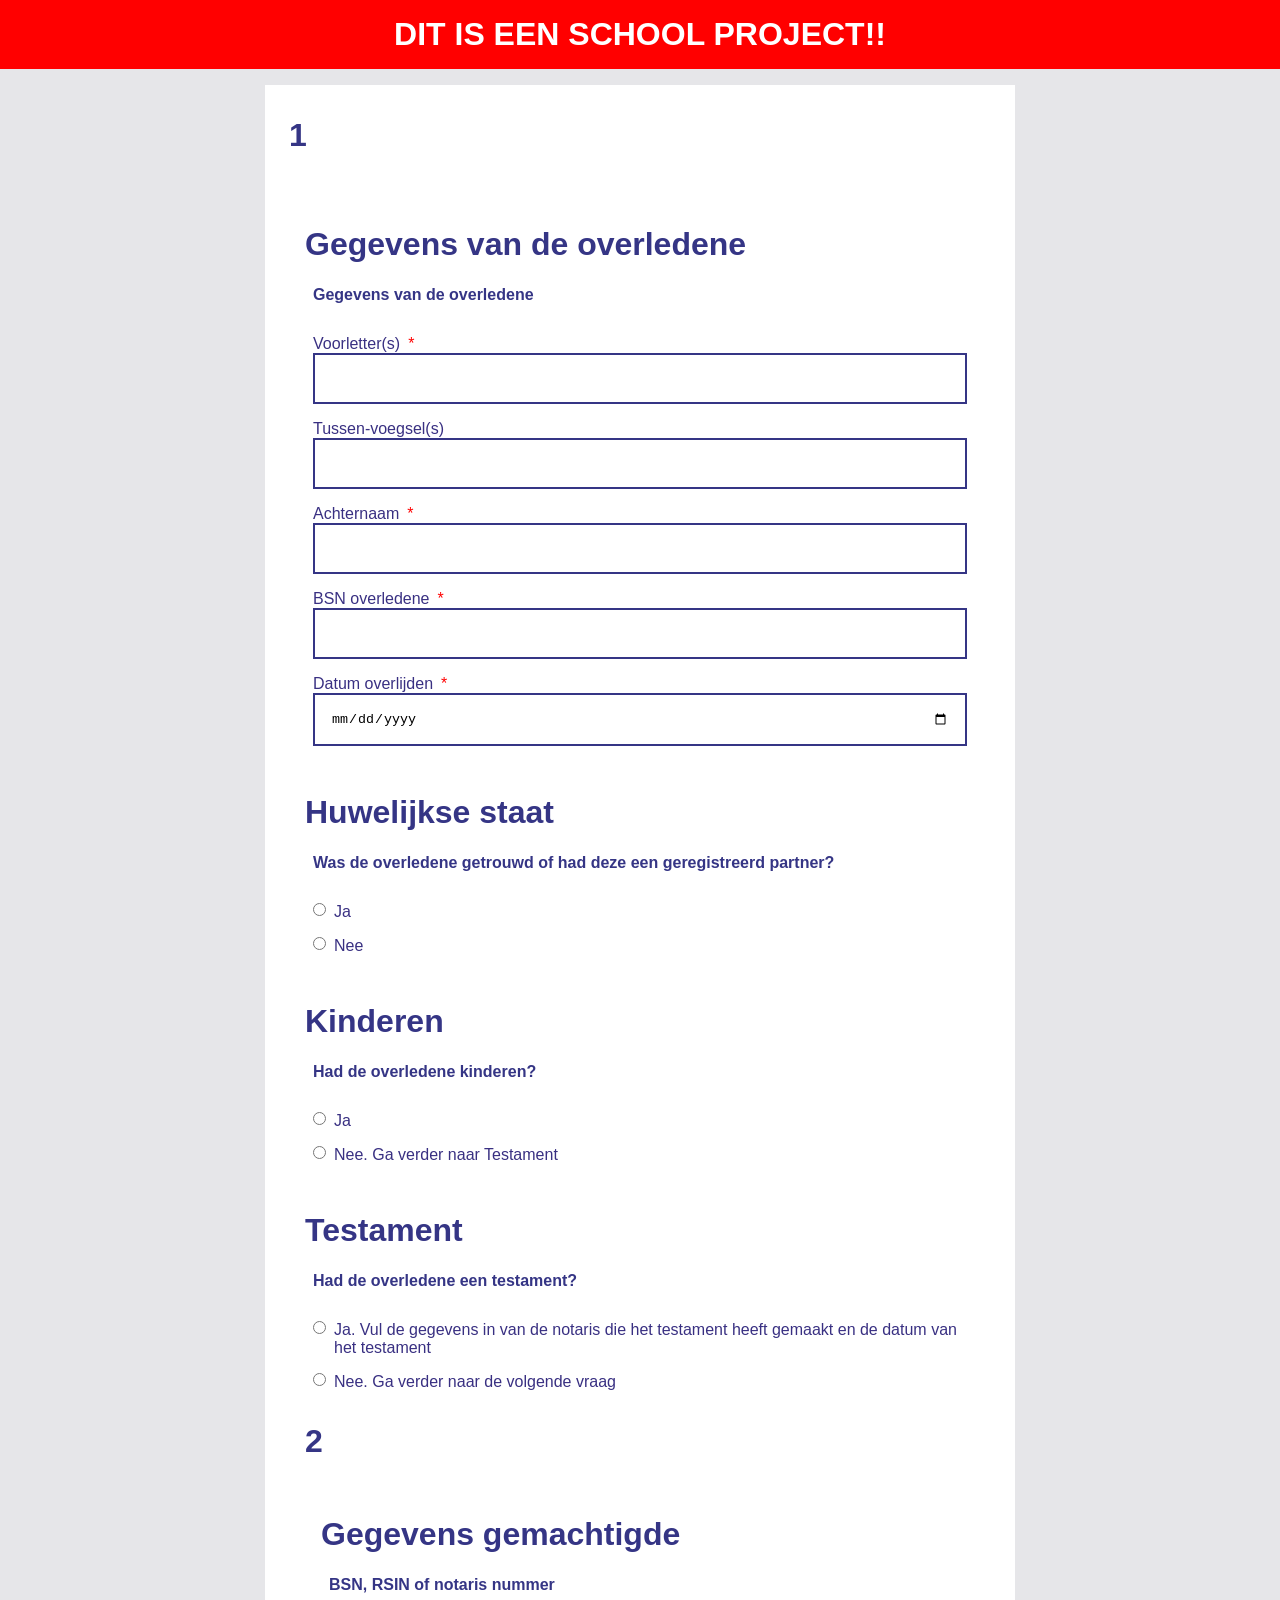
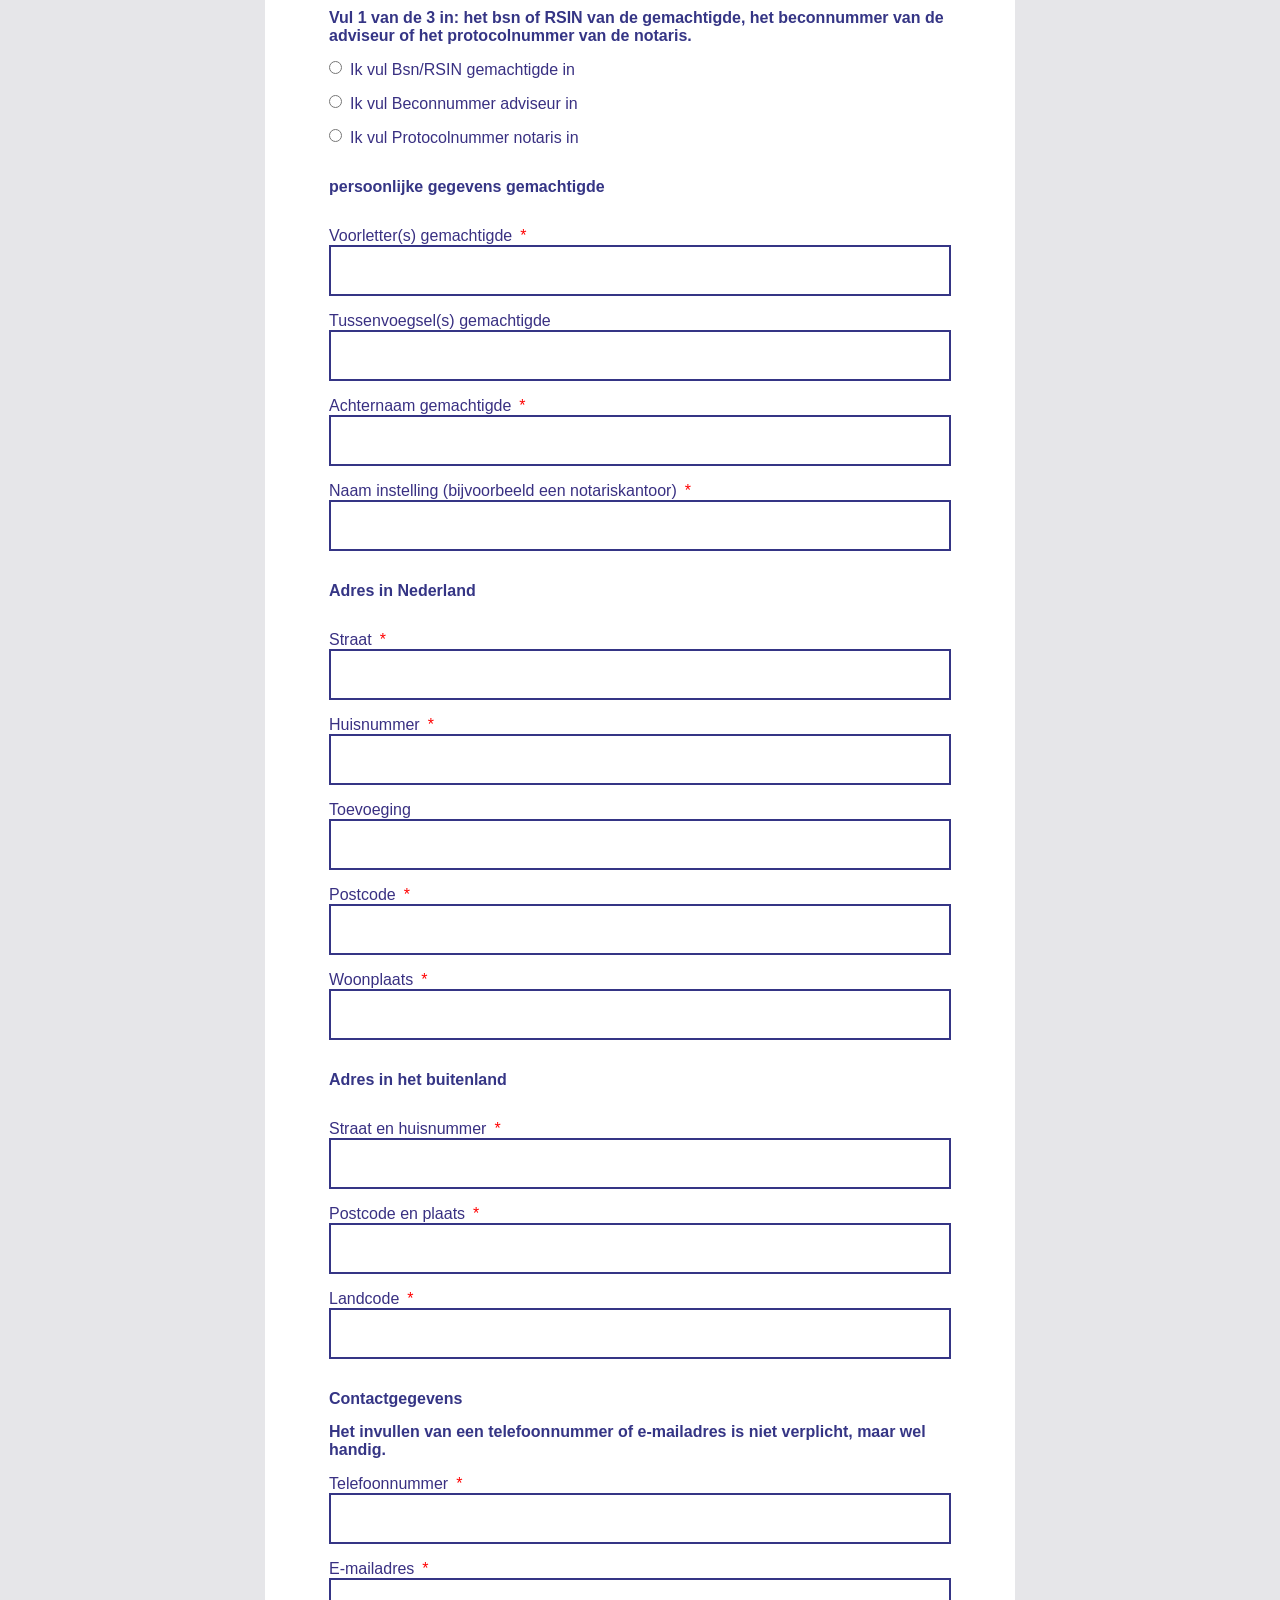
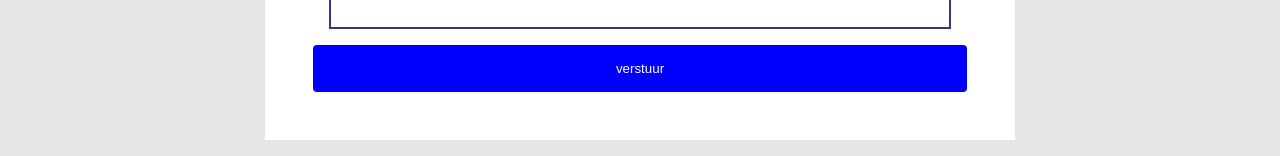
==== commit 4292ba17: "readmy updated en dataset toegevoegd en h3 voor nummering" ====
--- a/index.html
+++ b/index.html
@@ -13,7 +13,8 @@
     </header>
 
     <form>
-      <h2>1</h2>
+      <!-- MARK:vraag 1 -->
+      <h3>1</h3>
       <fieldset>
         <!-- MARK:gegevens overledene -->
         <h2>Gegevens van de overledene</h2>
@@ -160,35 +161,190 @@
 
           <label for="testament-nee">
             <input type="radio" name="testament" id="testament-nee" />
-            Nee. Ga verder naar vraag 2
-          </label>
-        </fieldset>
+            Nee. Ga verder naar de volgende vraag
+          </label>
+        </fieldset>
+
         <!-----------------------
 --------- Notaris -------
 --------------------------->
         <fieldset id="notaris-fieldset">
           <legend>Gegevens van de notaris</legend>
 
-          <label for="notaris-protocol">Protocolnummer notaris</label>
+          <label for="notaris-protocol"
+            >Protocolnummer notaris <span>*</span></label
+          >
           <input type="number" id="notaris-protocol" required />
 
-          <label for="notaris-voorletters">Voorletter(s)</label>
+          <label for="notaris-voorletters">Voorletter(s) <span>*</span></label>
           <input type="text" id="notaris-voorletters" required />
 
           <label for="notaris-tussen">Tussen-voegsel(s)</label>
           <input type="text" id="notaris-tussen" />
 
-          <label for="notaris-achternaam">Achternaam</label>
+          <label for="notaris-achternaam">Achternaam <span>*</span></label>
           <input type="text" id="notaris-achternaam" required />
 
-          <label for="notaris-vesting">Vestigingsplaats</label>
+          <label for="notaris-vesting">Vestigingsplaats <span>*</span></label>
           <input type="text" id="notaris-vesting" required />
 
-          <label for="notaris-datum">Datum</label>
+          <label for="notaris-datum">Datum <span>*</span></label>
           <input type="date" id="notaris-datum" required />
         </fieldset>
-        <a href="vraag2.html">door naar vraag 2</a>
+        
+        
+        
+        
+        
+        
+        <!-- MARK:vraag 2 -->
+        <h3>2</h3>
+        <fieldset>
+          <h2>Gegevens gemachtigde</h2>
+
+          <fieldset>
+            <legend>BSN, RSIN of notaris nummer</legend>
+
+            <p>
+              Vul 1 van de 3 in: het bsn of RSIN van de gemachtigde, het
+              beconnummer van de adviseur of het protocolnummer van de notaris.
+            </p>
+
+            <!-- MARK: gemachtigde-->
+            <label for="gemachtigde-keuze-bsn">
+              <input
+                type="radio"
+                name="gemachtigde-keuze"
+                id="gemachtigde-keuze-bsn"
+                required
+              />
+              Ik vul Bsn/RSIN gemachtigde in
+            </label>
+
+            <label for="gemachtigde-keuze-becon">
+              <input
+                type="radio"
+                name="gemachtigde-keuze"
+                id="gemachtigde-keuze-becon"
+                required
+              />
+              Ik vul Beconnummer adviseur in
+            </label>
+
+            <label for="gemachtigde-keuze-protocol">
+              <input
+                type="radio"
+                name="gemachtigde-keuze"
+                id="gemachtigde-keuze-protocol"
+                required
+              />
+              Ik vul Protocolnummer notaris in
+            </label>
+
+            <label for="gemachtigde-bsn" id="gemachtigde-bsn-label">
+              Bsn/RSIN gemachtigde <span>*</span>
+            </label>
+            <input type="text" id="gemachtigde-bsn" />
+
+            <label for="gemachtigde-becon" id="gemachtigde-becon-label">
+              Beconnummer adviseur <span>*</span>
+            </label>
+            <input type="text" id="gemachtigde-becon" />
+
+            <label for="gemachtigde-protocol" id="gemachtigde-protocol-label">
+              Protocolnummer notaris <span>*</span>
+            </label>
+            <input type="text" id="gemachtigde-protocol" />
+          </fieldset>
+
+          <!-- MARK:gegevens gemachtigde -->
+          <fieldset>
+            <legend>persoonlijke gegevens gemachtigde</legend>
+
+            <label for="voorletters-gemachtigde">
+              Voorletter(s) gemachtigde <span>*</span>
+            </label>
+            <input type="text" id="voorletters-gemachtigde" required />
+            <p class="error-msg">vul je Voorletter(s) in</p>
+            <label for="tussenvoegsel-gemachtigde">
+              Tussenvoegsel(s) gemachtigde
+            </label>
+            <input type="text" id="tussenvoegsel-gemachtigde" />
+
+            <label for="achternaam-gemachtigde"
+              >Achternaam gemachtigde <span>*</span></label
+            >
+            <input type="text" id="achternaam-gemachtigde" required />
+            <p class="error-msg">vul je achternaam in</p>
+
+            <label for="naam-instelling">
+              Naam instelling (bijvoorbeeld een notariskantoor) <span>*</span>
+            </label>
+            <input type="text" id="naam-instelling" required />
+            <p class="error-msg">vul je Voorletter(s) in</p>
+          </fieldset>
+
+          <!-- MARK:adres Adress -->
+          <fieldset>
+            <legend>Adres in Nederland</legend>
+
+            <label for="nl-straat">Straat <span>*</span></label>
+            <input type="text" id="nl-straat" required />
+
+            <label for="nl-huisnummer">Huisnummer <span>*</span></label>
+            <input type="text" id="nl-huisnummer" required />
+
+            <label for="nl-toevoeging">Toevoeging</label>
+            <input type="text" id="nl-toevoeging" />
+
+            <label for="nl-postcode">Postcode <span>*</span></label>
+            <input type="text" id="nl-postcode" required />
+
+            <label for="nl-woonplaats">Woonplaats <span>*</span></label>
+            <input type="text" id="nl-woonplaats" required />
+          </fieldset>
+
+          <!-- buitenland -->
+          <fieldset>
+            <legend>Adres in het buitenland</legend>
+
+            <label for="buitenland-straat"
+              >Straat en huisnummer <span>*</span></label
+            >
+            <input type="text" id="buitenland-straat" required />
+
+            <label for="buitenland-postcode"
+              >Postcode en plaats <span>*</span></label
+            >
+            <input type="text" id="buitenland-postcode" required />
+
+            <label for="landcode">Landcode <span>*</span></label>
+<input type="text" id="landcode" list="landcode-list" required />
+<datalist id="landcode-list"></datalist>
+          </fieldset>
+
+          <!-- MARK:contactgegevens -->
+          <fieldset>
+            <legend>Contactgegevens</legend>
+
+            <p>
+              Het invullen van een telefoonnummer of e-mailadres is niet
+              verplicht, maar wel handig.
+            </p>
+
+            <label for="telefoonnummer">Telefoonnummer <span>*</span></label>
+            <input type="number" id="telefoonnummer" required />
+
+            <label for="email">E-mailadres <span>*</span></label>
+            <input type="Email" id="email" required />
+          </fieldset>
+
+            <button type="submit">verstuur</button>
+          </div>
+        </fieldset>
       </fieldset>
     </form>
+
+    <script src="scripts/script.js"></script>
   </body>
 </html>
--- a/css/style.css
+++ b/css/style.css
@@ -72,6 +72,23 @@
     font-family: nssans, sans-serif;
     font-size: 2rem;
     font-weight: bold;
+    padding-top: 2rem;
+}
+
+h3{
+     padding: 0.5rem ;
+    color: var(--color-primary);
+    font-family: nssans, sans-serif;
+    font-size: 2rem;
+    font-weight: bold;
+    padding-top: 1rem;
+}
+
+
+p{
+    color:var(--color-primary);
+    font-weight: bold;
+    font-family: nssans, sans-serif;
 }
 
 fieldset {
@@ -86,6 +103,7 @@
     font-family: nssans, sans-serif;
     line-height: 1;
     font-weight: bold;
+    padding-top: 1rem;
 }
 
 label {
@@ -148,16 +166,19 @@
 }
 /* MARK:Vallidation */
 input:user-valid{
-    border: 2px solid green
+    border: 2px solid green;
+    background-color: lightgreen;
 }
 
 input:user-invalid{
     border: 2px solid red;
+    background-color: rgb(248, 146, 146);
 }
 /* tip gekregen van Mitchell om de error msg met css te doen via een display none en dan display block */
 .error-msg {
     display: none;
     color: var(--color-accent);
+    font-family: initial;
 }
 
 input:user-invalid + .error-msg {
@@ -173,7 +194,13 @@
 #huwlijk-fieldset,
 #kinderen-dood-fieldset,
 #kinderen-kind-fieldset,
-#notaris-fieldset {
+#notaris-fieldset,
+#gemachtigde-bsn-label,
+#gemachtigde-bsn,
+#gemachtigde-becon-label,
+#gemachtigde-becon,
+#gemachtigde-protocol-label,
+#gemachtigde-protocol {
     display: none;
 }
 
@@ -202,6 +229,21 @@
     display: block;
 }
 
-
-
-
+form:has(#gemachtigde-keuze-bsn:checked) #gemachtigde-bsn-label,
+form:has(#gemachtigde-keuze-bsn:checked) #gemachtigde-bsn {
+    display: block;
+}
+
+form:has(#gemachtigde-keuze-becon:checked) #gemachtigde-becon-label,
+form:has(#gemachtigde-keuze-becon:checked) #gemachtigde-becon {
+    display: block;
+}
+
+form:has(#gemachtigde-keuze-protocol:checked) #gemachtigde-protocol-label,
+form:has(#gemachtigde-keuze-protocol:checked) #gemachtigde-protocol {
+    display: block;
+}
+
+
+
+
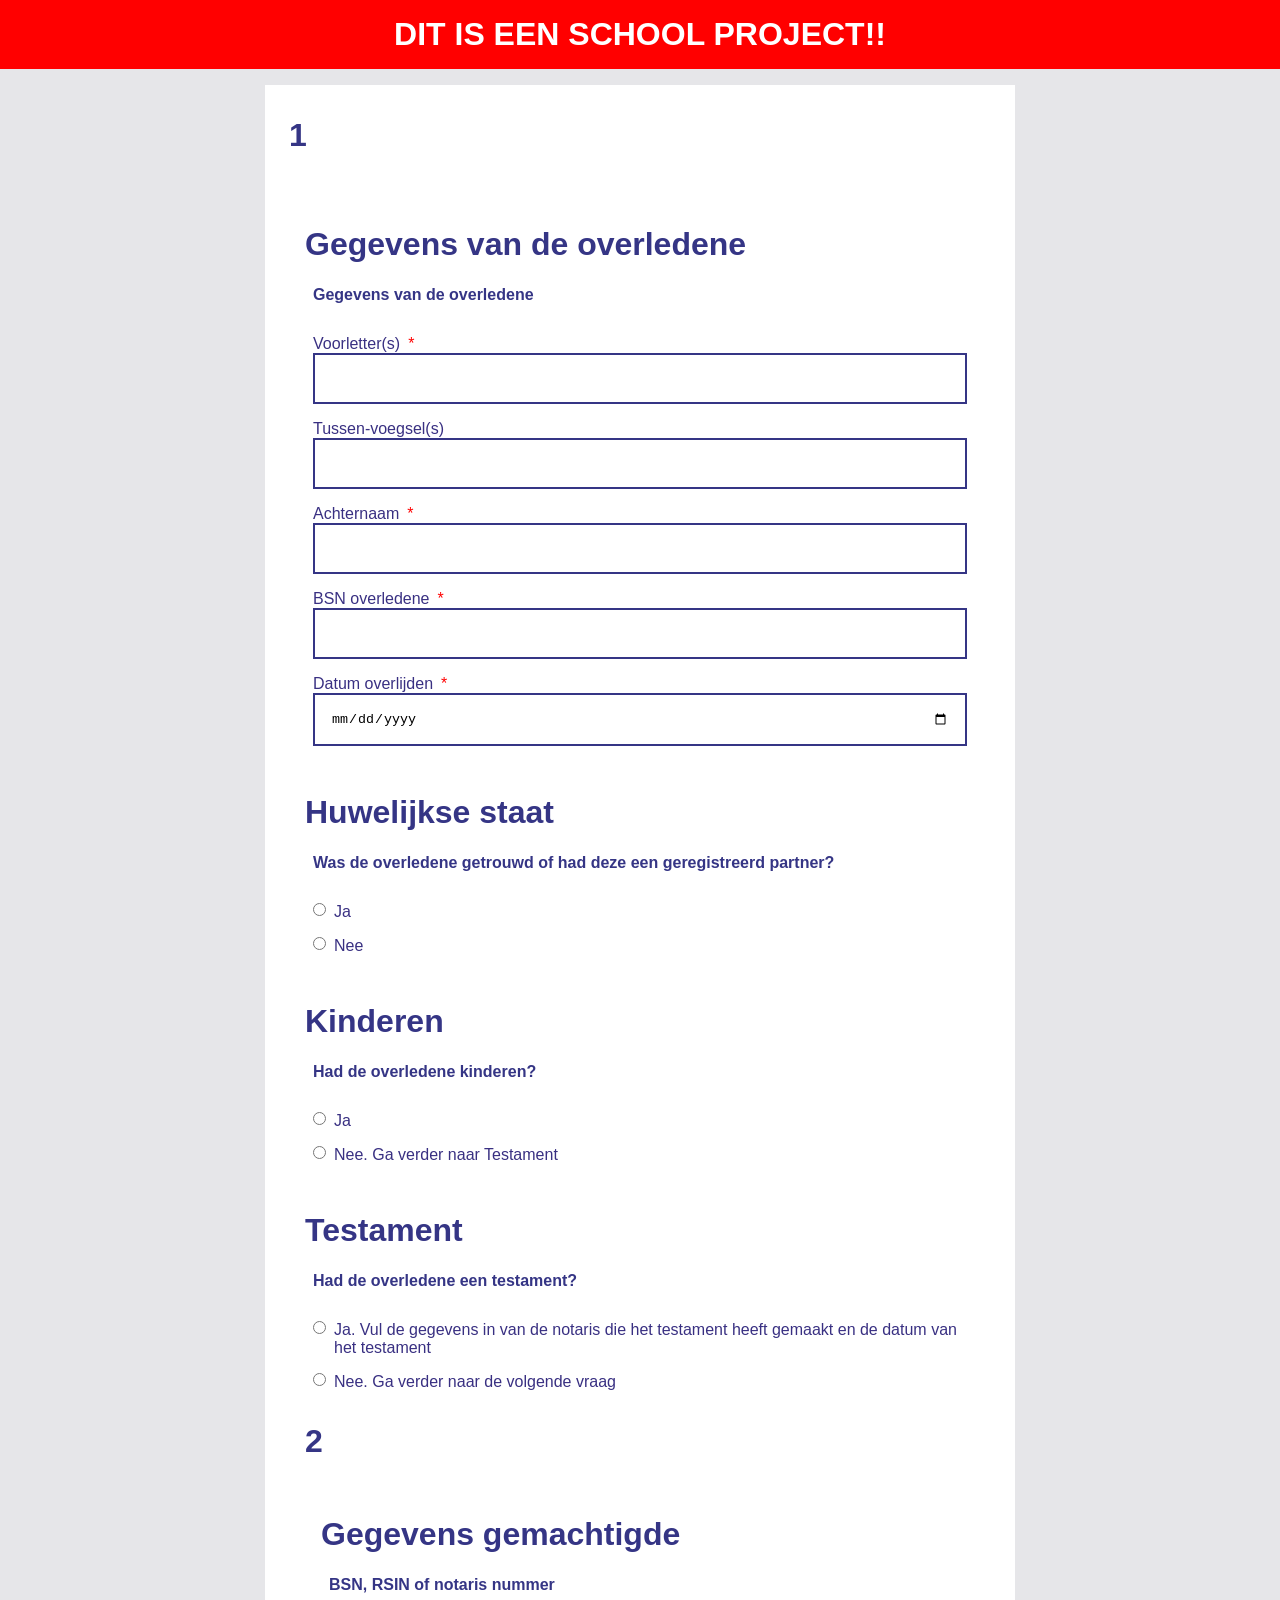
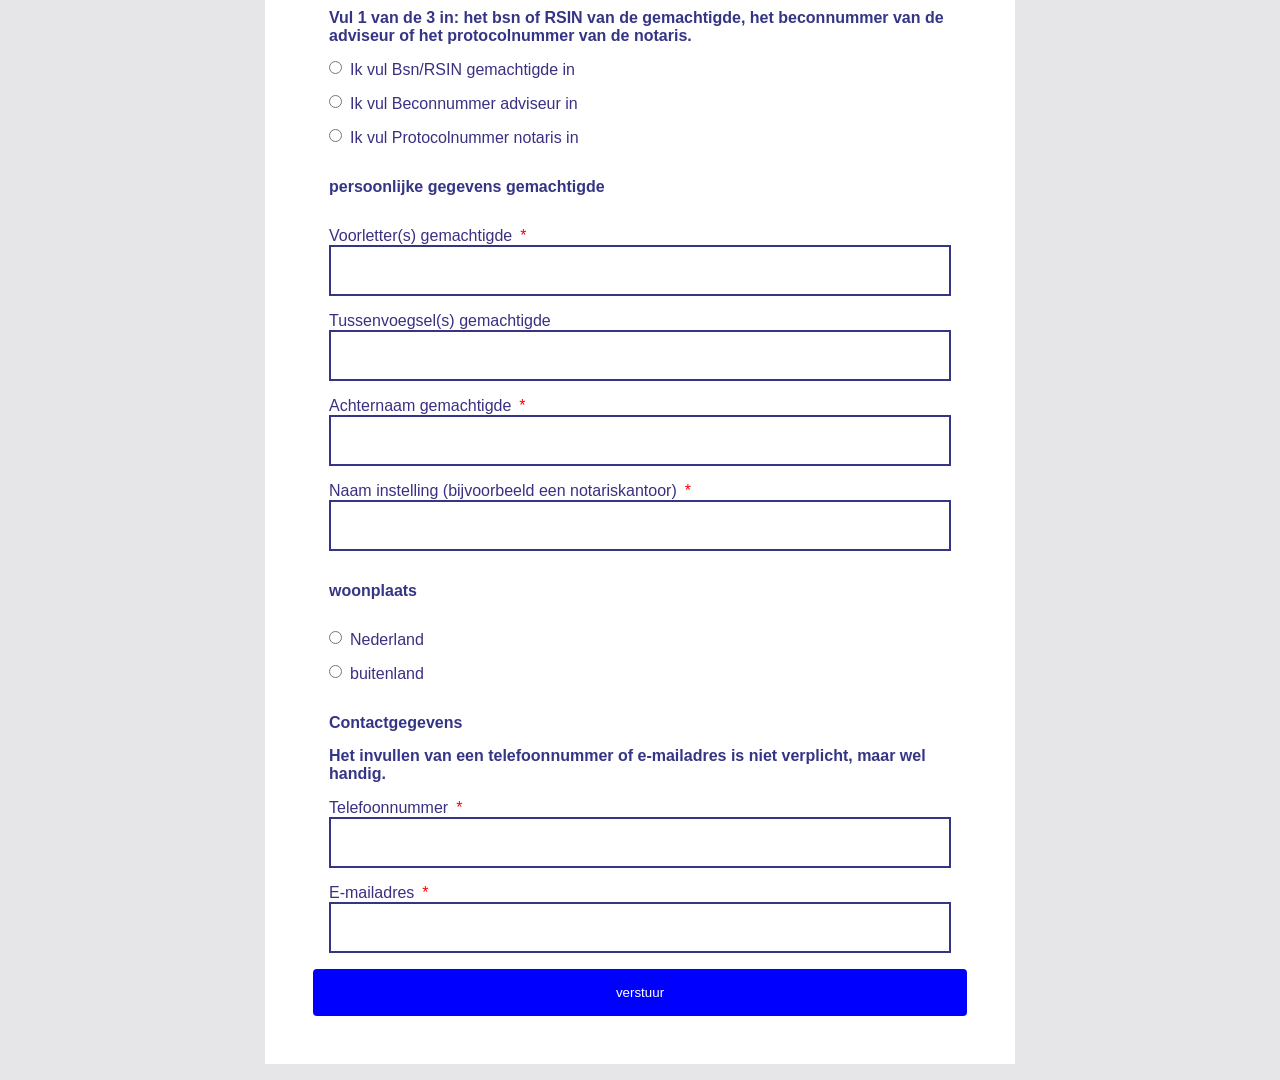
==== commit 281c59b0: "js logica omgekeerd en wat extra styling toegevoegd met wat patterns erbij" ====
--- a/index.html
+++ b/index.html
@@ -174,22 +174,22 @@
           <label for="notaris-protocol"
             >Protocolnummer notaris <span>*</span></label
           >
-          <input type="number" id="notaris-protocol" required />
+          <input type="number" id="notaris-protocol" />
 
           <label for="notaris-voorletters">Voorletter(s) <span>*</span></label>
-          <input type="text" id="notaris-voorletters" required />
+          <input type="text" id="notaris-voorletters" />
 
           <label for="notaris-tussen">Tussen-voegsel(s)</label>
           <input type="text" id="notaris-tussen" />
 
           <label for="notaris-achternaam">Achternaam <span>*</span></label>
-          <input type="text" id="notaris-achternaam" required />
+          <input type="text" id="notaris-achternaam" />
 
           <label for="notaris-vesting">Vestigingsplaats <span>*</span></label>
-          <input type="text" id="notaris-vesting" required />
+          <input type="text" id="notaris-vesting" />
 
           <label for="notaris-datum">Datum <span>*</span></label>
-          <input type="date" id="notaris-datum" required />
+          <input type="date" id="notaris-datum" />
         </fieldset>
         
         
@@ -285,41 +285,66 @@
           </fieldset>
 
           <!-- MARK:adres Adress -->
+
           <fieldset>
+            <legend>woonplaats</legend>
+                <label for="Nederland">
+              <input
+                type="radio"
+                name="woonplaats"
+                id="Nederland"
+                required/>
+             Nederland
+            </label>
+
+              <label for="Buitenland">
+              <input
+                type="radio"
+                name="woonplaats"
+                id="Buitenland"
+                required/>
+             buitenland
+            </label>
+
+          </fieldset>
+          <fieldset id="adres-NL">
             <legend>Adres in Nederland</legend>
 
             <label for="nl-straat">Straat <span>*</span></label>
-            <input type="text" id="nl-straat" required />
+            <input type="text" id="nl-straat" />
 
             <label for="nl-huisnummer">Huisnummer <span>*</span></label>
-            <input type="text" id="nl-huisnummer" required />
+            <input type="text" id="nl-huisnummer" />
 
             <label for="nl-toevoeging">Toevoeging</label>
             <input type="text" id="nl-toevoeging" />
 
             <label for="nl-postcode">Postcode <span>*</span></label>
-            <input type="text" id="nl-postcode" required />
+            <input type="text" id="nl-postcode" />
 
             <label for="nl-woonplaats">Woonplaats <span>*</span></label>
-            <input type="text" id="nl-woonplaats" required />
+            <input type="text" id="nl-woonplaats" />
           </fieldset>
 
           <!-- buitenland -->
-          <fieldset>
+          <fieldset id="adres-buitenland">
             <legend>Adres in het buitenland</legend>
 
             <label for="buitenland-straat"
-              >Straat en huisnummer <span>*</span></label
+              >Straat naam<span>*</span></label
             >
-            <input type="text" id="buitenland-straat" required />
-
+            <input type="text" id="buitenland-straat" />
+ <label for="buitenland-nummer"
+              >huisnummer<span>*</span></label
+            >
+            <input type="text" id="buitenland-nummer" />
             <label for="buitenland-postcode"
-              >Postcode en plaats <span>*</span></label
+              >Postcode<span>*</span></label
             >
-            <input type="text" id="buitenland-postcode" required />
+            <input type="text" id="buitenland-postcode" />
 
             <label for="landcode">Landcode <span>*</span></label>
-<input type="text" id="landcode" list="landcode-list" required />
+<input type="text" id="landcode" list="landcode-list" />
 <datalist id="landcode-list"></datalist>
           </fieldset>
 
--- a/css/style.css
+++ b/css/style.css
@@ -200,7 +200,9 @@
 #gemachtigde-becon-label,
 #gemachtigde-becon,
 #gemachtigde-protocol-label,
-#gemachtigde-protocol {
+#gemachtigde-protocol,
+#adres-NL,
+#adres-buitenland {
     display: none;
 }
 
@@ -244,6 +246,14 @@
     display: block;
 }
 
-
-
-
+form:has(#Nederland:checked) #adres-NL {
+    display: block;
+}
+
+form:has(#Buitenland:checked) #adres-buitenland {
+    display: block;
+}
+
+
+
+
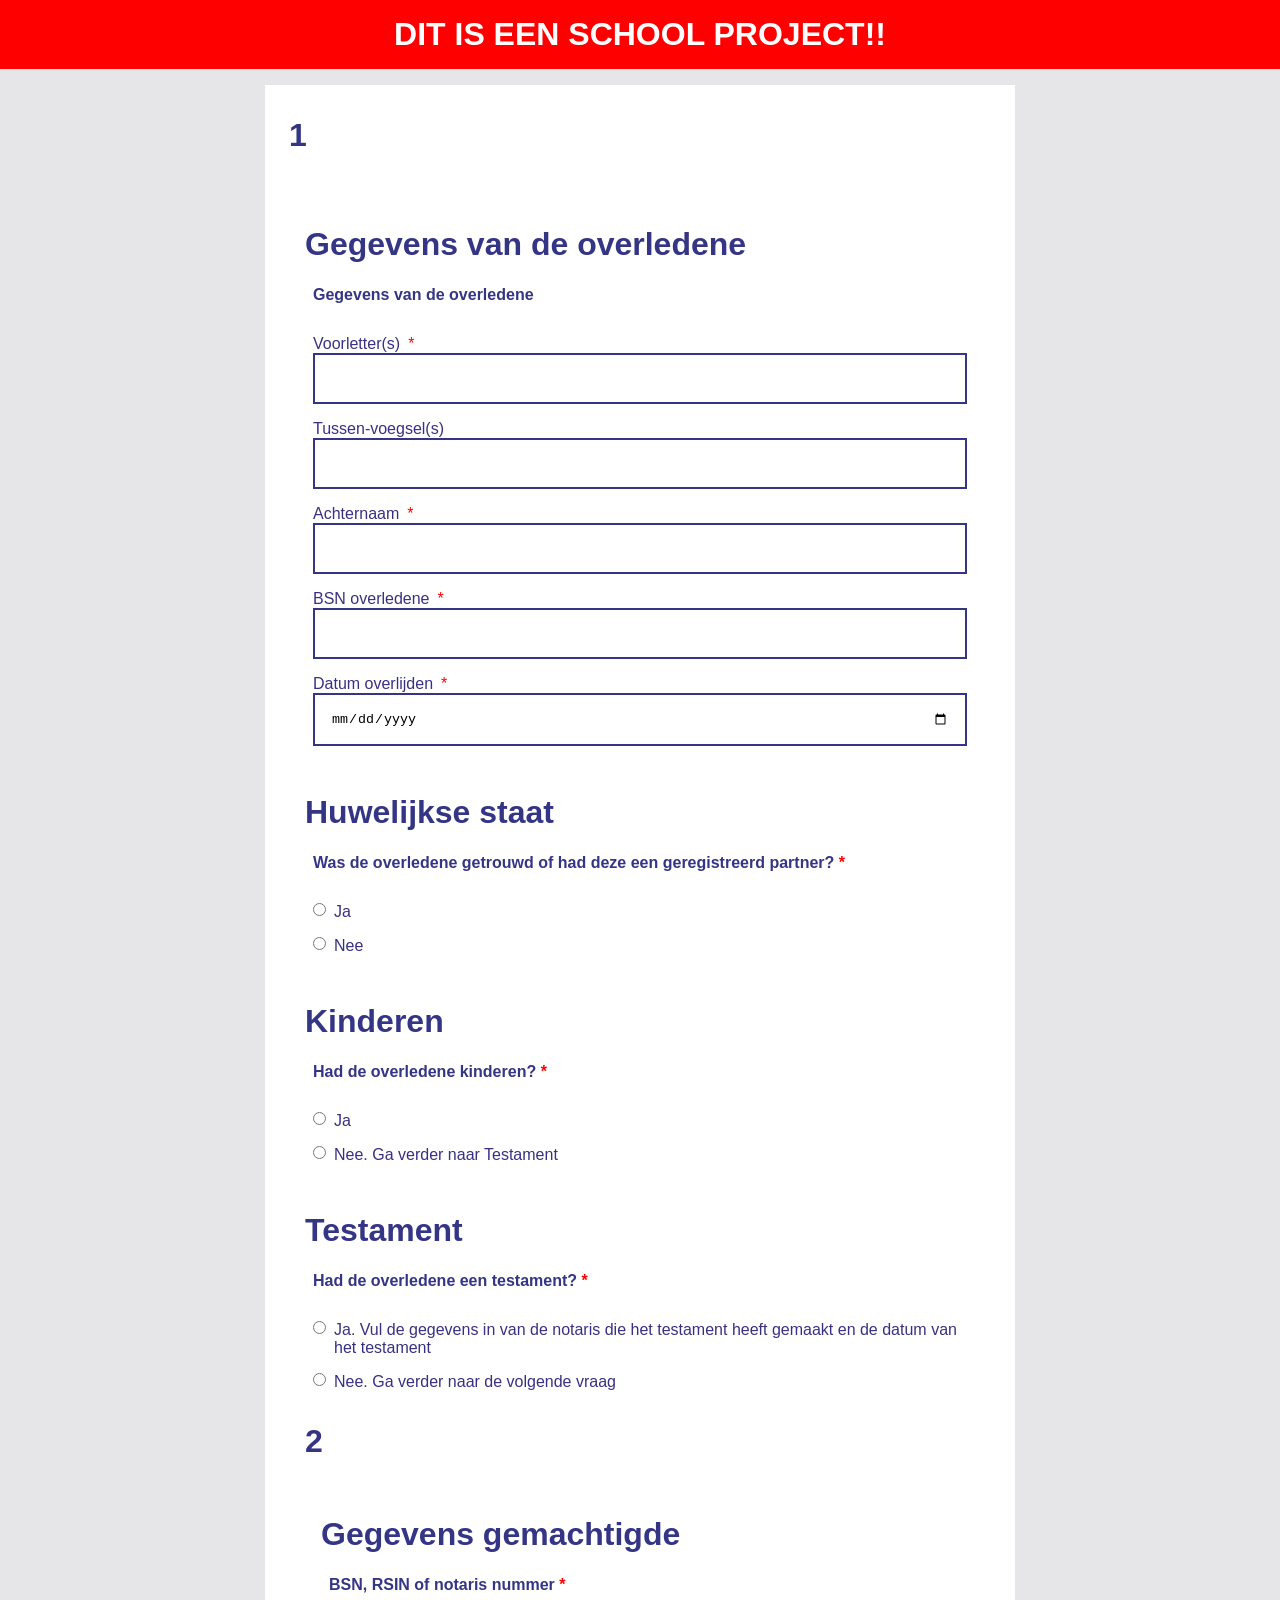
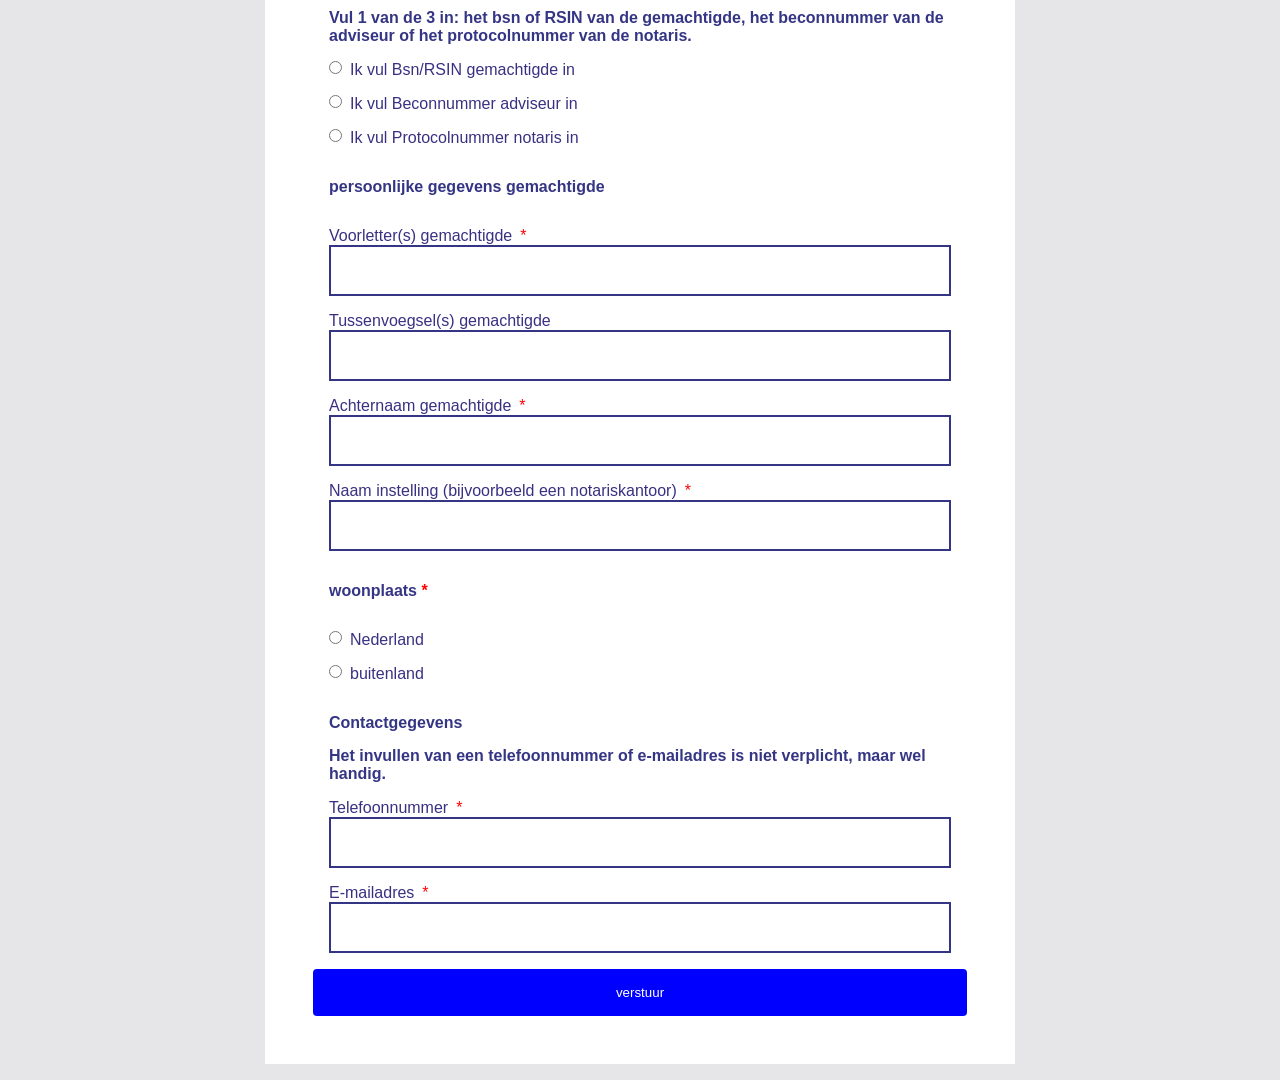
==== commit 40f19736: "html error msg aan alles toegevoegd" ====
--- a/index.html
+++ b/index.html
@@ -38,12 +38,14 @@
 
           <label for="date">Datum overlijden <span>*</span></label>
           <input type="date" id="date" required />
+          <p class="error-msg">kies een geldige datum van overlijden</p>
         </fieldset>
         <!-- MARK:huwelijkse staat -->
         <h2>Huwelijkse staat</h2>
         <fieldset>
           <legend>
             Was de overledene getrouwd of had deze een geregistreerd partner?
+            <span>*</span>
           </legend>
 
           <label for="married-ja">
@@ -61,7 +63,7 @@
           <legend>
             Hadden de overledene en diens echtgenoot of geregistreerde partner
             huwelijkse of partnerschapsvoorwaarden laten vastleggen in een
-            notariële akte?
+            notariële akte? <span>*</span>
           </legend>
 
           <label for="akte-ja">
@@ -77,13 +79,15 @@
 
         <fieldset id="akte-kopie-fieldset">
           <legend>Kopie van de akte</legend>
-          <label for="akte-kopie">Kopie van de akte</label>
+          <label for="akte-kopie">Kopie van de akte <span>*</span></label>
           <input type="file" id="akte-kopie" />
+          <p class="error-msg">voeg een kopie van de akte toe</p>
         </fieldset>
 
         <fieldset id="partner-fieldset">
           <legend>
             Hadden de overledene en diens partner een finaal verrekenbeding?
+            <span>*</span>
           </legend>
 
           <label for="partner-ja">
@@ -99,13 +103,14 @@
 
         <fieldset id="huwlijk-fieldset">
           <legend>Datum huwelijkse of partnerschapsvoorwaarden</legend>
-          <label for="huwlijk">Datum</label>
+          <label for="huwlijk">Datum <span>*</span></label>
           <input type="date" id="huwlijk" />
+          <p class="error-msg">kies een geldige datum</p>
         </fieldset>
         <!-- MARK:kinderen -->
         <h2>Kinderen</h2>
         <fieldset>
-          <legend>Had de overledene kinderen?</legend>
+          <legend>Had de overledene kinderen? <span>*</span></legend>
 
           <label for="kinderen-ja">
             <input type="radio" name="kinderen" id="kinderen-ja" />
@@ -121,7 +126,7 @@
         <fieldset id="kinderen-dood-fieldset">
           <legend>
             Is 1 van deze kinderen eerder overleden dan de overledene voor wie u
-            nu aangifte doet?
+            nu aangifte doet? <span>*</span>
           </legend>
 
           <label for="kinderen-dood-ja">
@@ -136,7 +141,7 @@
         </fieldset>
 
         <fieldset id="kinderen-kind-fieldset">
-          <legend>Had dit overleden kind zelf kinderen?</legend>
+          <legend>Had dit overleden kind zelf kinderen? <span>*</span></legend>
 
           <label for="kinderen-kind-ja">
             <input type="radio" name="kinderen-kind" id="kinderen-kind-ja" />
@@ -151,7 +156,7 @@
         <!-- MARK:testament/notaris -->
         <h2>Testament</h2>
         <fieldset>
-          <legend>Had de overledene een testament?</legend>
+          <legend>Had de overledene een testament? <span>*</span></legend>
 
           <label for="testament-ja">
             <input type="radio" name="testament" id="testament-ja" />
@@ -175,21 +180,26 @@
             >Protocolnummer notaris <span>*</span></label
           >
           <input type="number" id="notaris-protocol" />
+          <p class="error-msg">vul een geldig protocolnummer in</p>
 
           <label for="notaris-voorletters">Voorletter(s) <span>*</span></label>
           <input type="text" id="notaris-voorletters" />
+          <p class="error-msg">vul de voorletter(s) van de notaris in</p>
 
           <label for="notaris-tussen">Tussen-voegsel(s)</label>
           <input type="text" id="notaris-tussen" />
 
           <label for="notaris-achternaam">Achternaam <span>*</span></label>
           <input type="text" id="notaris-achternaam" />
+          <p class="error-msg">vul de achternaam van de notaris in</p>
 
           <label for="notaris-vesting">Vestigingsplaats <span>*</span></label>
           <input type="text" id="notaris-vesting" />
+          <p class="error-msg">vul een vestigingsplaats in</p>
 
           <label for="notaris-datum">Datum <span>*</span></label>
           <input type="date" id="notaris-datum" />
+          <p class="error-msg">kies een geldige datum</p>
         </fieldset>
         
         
@@ -203,7 +213,7 @@
           <h2>Gegevens gemachtigde</h2>
 
           <fieldset>
-            <legend>BSN, RSIN of notaris nummer</legend>
+            <legend>BSN, RSIN of notaris nummer <span>*</span></legend>
 
             <p>
               Vul 1 van de 3 in: het bsn of RSIN van de gemachtigde, het
@@ -245,16 +255,19 @@
               Bsn/RSIN gemachtigde <span>*</span>
             </label>
             <input type="text" id="gemachtigde-bsn" />
+            <p class="error-msg">vul een geldig BSN/RSIN in</p>
 
             <label for="gemachtigde-becon" id="gemachtigde-becon-label">
               Beconnummer adviseur <span>*</span>
             </label>
             <input type="text" id="gemachtigde-becon" />
+            <p class="error-msg">vul een geldig beconnummer in</p>
 
             <label for="gemachtigde-protocol" id="gemachtigde-protocol-label">
               Protocolnummer notaris <span>*</span>
             </label>
             <input type="text" id="gemachtigde-protocol" />
+            <p class="error-msg">vul een geldig protocolnummer in</p>
           </fieldset>
 
           <!-- MARK:gegevens gemachtigde -->
@@ -265,7 +278,7 @@
               Voorletter(s) gemachtigde <span>*</span>
             </label>
             <input type="text" id="voorletters-gemachtigde" required />
-            <p class="error-msg">vul je Voorletter(s) in</p>
+            <p class="error-msg">vul de Voorletter(s) in</p>
             <label for="tussenvoegsel-gemachtigde">
               Tussenvoegsel(s) gemachtigde
             </label>
@@ -275,26 +288,26 @@
               >Achternaam gemachtigde <span>*</span></label
             >
             <input type="text" id="achternaam-gemachtigde" required />
-            <p class="error-msg">vul je achternaam in</p>
+            <p class="error-msg">vul een achternaam in</p>
 
             <label for="naam-instelling">
               Naam instelling (bijvoorbeeld een notariskantoor) <span>*</span>
             </label>
             <input type="text" id="naam-instelling" required />
-            <p class="error-msg">vul je Voorletter(s) in</p>
+            <p class="error-msg">vul een geldige naam in</p>
           </fieldset>
 
           <!-- MARK:adres Adress -->
 
           <fieldset>
-            <legend>woonplaats</legend>
+            <legend>woonplaats <span>*</span></legend>
                 <label for="Nederland">
               <input
                 type="radio"
                 name="woonplaats"
                 id="Nederland"
                 required/>
-             Nederland
+                Nederland
             </label>
 
               <label for="Buitenland">
@@ -303,7 +316,7 @@
                 name="woonplaats"
                 id="Buitenland"
                 required/>
-             buitenland
+                buitenland
             </label>
 
           </fieldset>
@@ -312,18 +325,22 @@
 
             <label for="nl-straat">Straat <span>*</span></label>
             <input type="text" id="nl-straat" />
+            <p class="error-msg">vul een straatnaam in</p>
 
             <label for="nl-huisnummer">Huisnummer <span>*</span></label>
             <input type="text" id="nl-huisnummer" />
+            <p class="error-msg">vul een huisnummer in</p>
 
             <label for="nl-toevoeging">Toevoeging</label>
             <input type="text" id="nl-toevoeging" />
 
             <label for="nl-postcode">Postcode <span>*</span></label>
             <input type="text" id="nl-postcode" />
+            <p class="error-msg">vul een geldige postcode in</p>
 
             <label for="nl-woonplaats">Woonplaats <span>*</span></label>
             <input type="text" id="nl-woonplaats" />
+            <p class="error-msg">vul een woonplaats in</p>
           </fieldset>
 
           <!-- buitenland -->
@@ -334,18 +351,21 @@
               >Straat naam<span>*</span></label
             >
             <input type="text" id="buitenland-straat" />
- <label for="buitenland-nummer"
-              >huisnummer<span>*</span></label
-            >
+            <p class="error-msg">vul een straatnaam in</p>
+             <label for="buitenland-nummer"
+              >huisnummer<span>*</span></label>
             <input type="text" id="buitenland-nummer" />
+            <p class="error-msg">vul een huisnummer in</p>
             <label for="buitenland-postcode"
               >Postcode<span>*</span></label
             >
             <input type="text" id="buitenland-postcode" />
+            <p class="error-msg">vul een geldige postcode in</p>
 
             <label for="landcode">Landcode <span>*</span></label>
 <input type="text" id="landcode" list="landcode-list" />
 <datalist id="landcode-list"></datalist>
+  <p class="error-msg">kies een landcode</p>
           </fieldset>
 
           <!-- MARK:contactgegevens -->
@@ -359,9 +379,11 @@
 
             <label for="telefoonnummer">Telefoonnummer <span>*</span></label>
             <input type="number" id="telefoonnummer" required />
+              <p class="error-msg">voer een geldig telefoonnummer in</p>
 
             <label for="email">E-mailadres <span>*</span></label>
             <input type="Email" id="email" required />
+              <p class="error-msg">voer een geldig Email adress in</p>
           </fieldset>
 
             <button type="submit">verstuur</button>
--- a/css/style.css
+++ b/css/style.css
@@ -1,16 +1,4 @@
-@font-face {
-    font-family: nssans;
-    src: url('../assets/fonts/nssans-regular.woff2') format('woff2');
-    font-weight: normal;
-    font-style: normal;
-}
-
-@font-face {
-    font-family: nssans;
-    src: url('../assets/fonts/nssans-bold.woff2') format('woff2');
-    font-weight: bold;
-    font-style: normal;
-}
+
 /* MARK: root */
 :root {
     --form-width: min(92vw, 750px);
@@ -25,6 +13,20 @@
     --color-white: white;
     --color-button: blue;
     --color-border: #353585;
+}
+
+@font-face {
+    font-family: nssans;
+    src: url('../assets/fonts/nssans-regular.woff2') format('woff2');
+    font-weight: normal;
+    font-style: normal;
+}
+
+@font-face {
+    font-family: nssans;
+    src: url('../assets/fonts/nssans-bold.woff2') format('woff2');
+    font-weight: bold;
+    font-style: normal;
 }
 
 /* MARK:basic styling */
